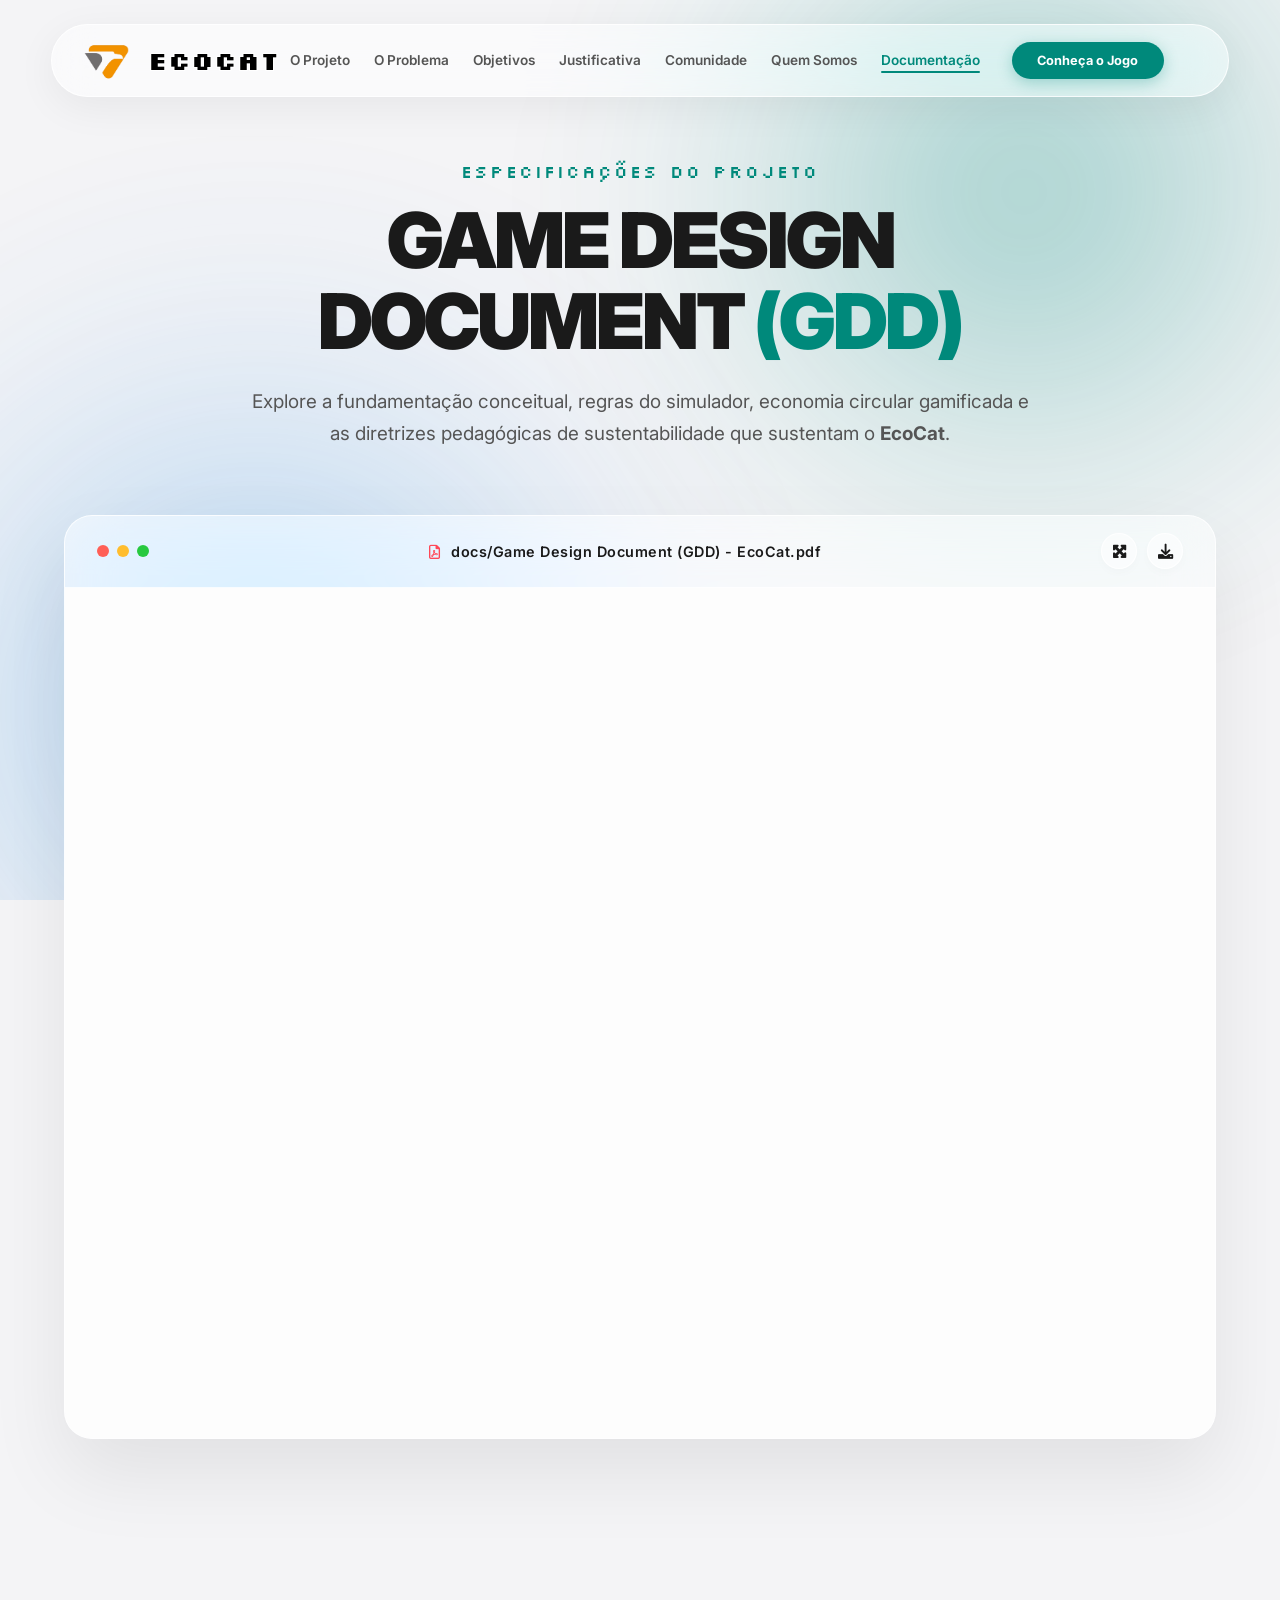
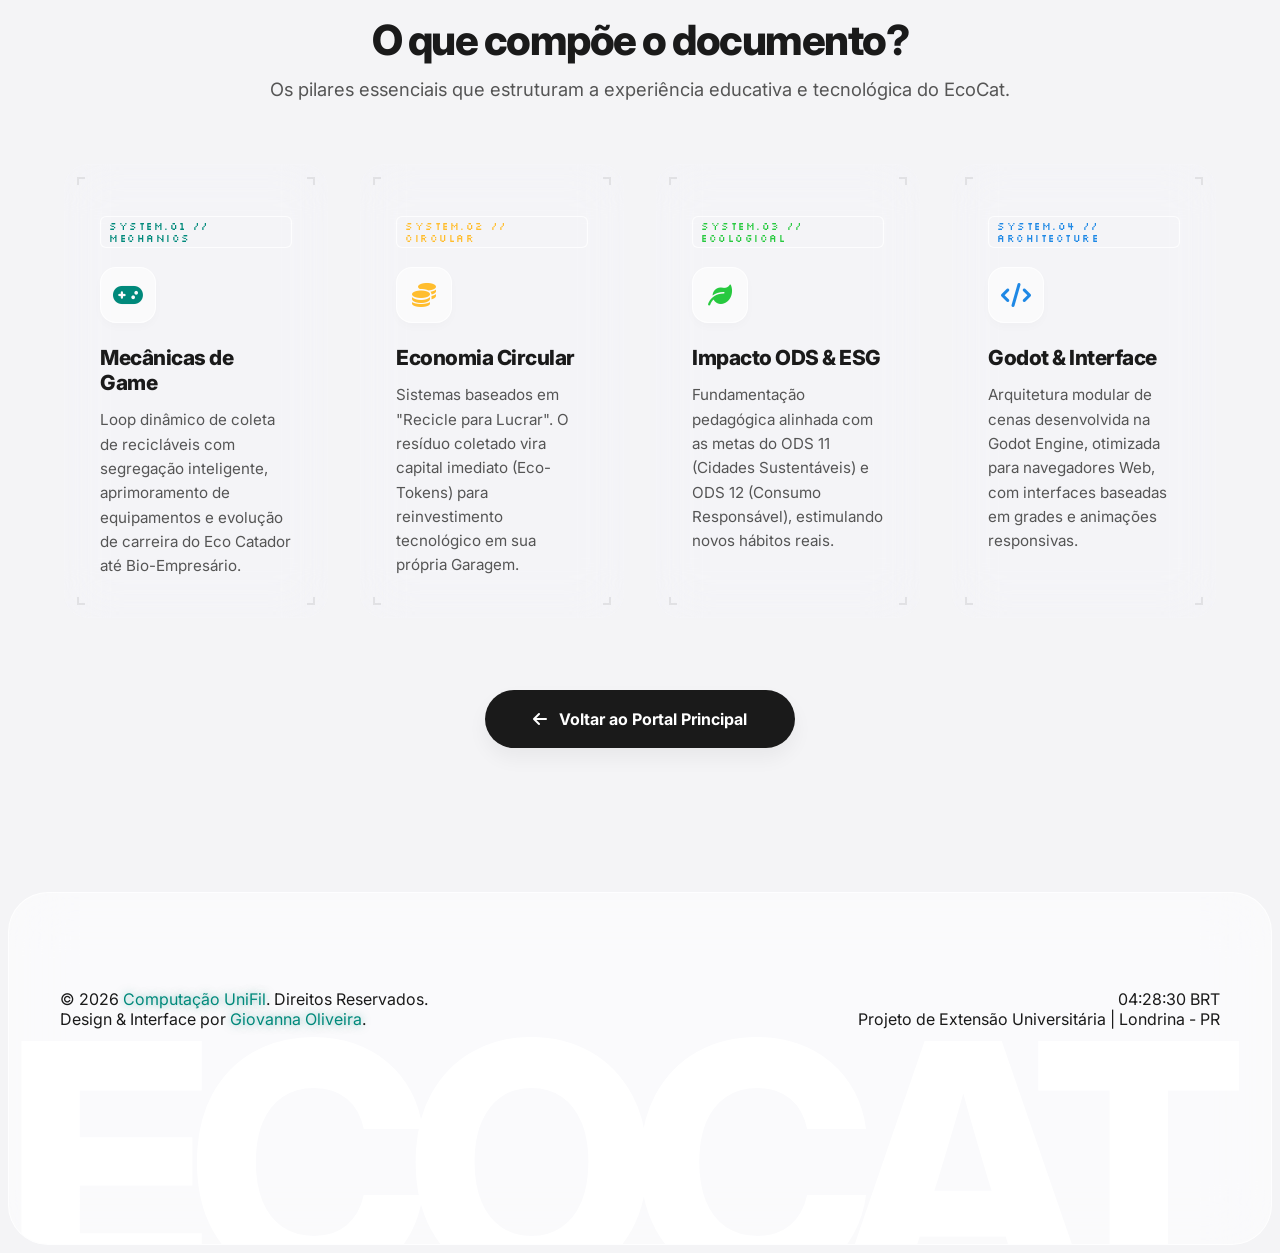
==== docs.html @ 589523d0 "feat: criacao da pagina de documentacao e integracao do GDD com visualizador adaptativo" ====
<!DOCTYPE html>
<html lang="pt-br">
<head>
    <meta charset="UTF-8">
    <meta name="viewport" content="width=device-width, initial-scale=1.0">
    <title>ECOCAT | Documentação - Game Design Document</title>
    
    <link rel="preconnect" href="https://fonts.googleapis.com">
    <link rel="preconnect" href="https://fonts.gstatic.com" crossorigin>
    <link href="https://fonts.googleapis.com/css2?family=Inter:wght@300;400;500;600;800&family=Silkscreen:wght@700&display=swap" rel="stylesheet">
    <link rel="stylesheet" href="https://cdnjs.cloudflare.com/ajax/libs/font-awesome/6.0.0/css/all.min.css">

    <link rel="stylesheet" href="style.css">
    <link rel="stylesheet" href="docs.css">
</head>
<body>

    <!-- BACKGROUND ANIMATION ORBS -->
    <div class="bg-lights">
        <div class="orb orb-green"></div>
        <div class="orb orb-blue"></div>
    </div>

    <!-- HEADER / NAVIGATION -->
    <header>
        <div class="nav-container">
            <div class="nav-left" onclick="window.location.href='index.html'" style="cursor: pointer;">
                <div class="uni-logo">
                    <img src="img/01397272-d3df-470e-b8d5-46a1c5819957-removebg-preview.png" alt="Logo UniFil">
                </div>
                <div class="logo-nav">ECOCAT</div>
            </div>
            
            <div class="nav-right">
                <nav class="nav-links">
                    <a href="index.html#o-jogo">O Projeto</a>
                    <a href="index.html#problema">O Problema</a>
                    <a href="index.html#objetivos">Objetivos</a>
                    <a href="index.html#justificativa">Justificativa</a>
                    <a href="index.html#comunidade">Comunidade</a>
                    <a href="index.html#equipe">Quem Somos</a>
                    <a href="docs.html" class="active-link">Documentação</a>
                </nav>
                <a href="index.html" class="btn-together">Conheça o Jogo</a>
                <div class="menu-toggle" id="mobile-menu-toggle">
                    <span></span>
                    <span></span>
                    <span></span>
                </div>
            </div>
        </div>
    </header>

    <!-- HERO SECTION -->
    <section class="docs-hero">
        <div class="docs-hero-content">
            <span class="docs-tagline">ESPECIFICAÇÕES DO PROJETO</span>
            
            <h1 class="docs-title">
                GAME DESIGN DOCUMENT 
                <span class="highlight-green">(GDD)</span>
            </h1>
            
            <p class="docs-subtitle">
                Explore a fundamentação conceitual, regras do simulador, economia circular gamificada e as diretrizes pedagógicas de sustentabilidade que sustentam o <strong>EcoCat</strong>.
            </p>
        </div>
    </section>

    <!-- PDF VIEWER SECTION -->
    <section class="docs-viewer-section">
        <div class="docs-container">
            
            <!-- Simulador de Janela de Desenvolvimento -->
            <div class="docs-window">
                <div class="window-header">
                    <div class="window-controls">
                        <span class="control-dot close"></span>
                        <span class="control-dot minimize"></span>
                        <span class="control-dot expand"></span>
                    </div>
                    <div class="window-title">
                        <i class="far fa-file-pdf" style="color: #ff4757; margin-right: 6px;"></i>
                        docs/Game Design Document (GDD) - EcoCat.pdf
                    </div>
                    <div class="window-actions">
                        <a href="docs/Game Design Document (GDD) - EcoCat.pdf" target="_blank" class="window-action-btn" title="Visualizar em Tela Cheia">
                            <i class="fas fa-expand-arrows-alt"></i>
                        </a>
                        <a href="docs/Game Design Document (GDD) - EcoCat.pdf" download class="window-action-btn" title="Baixar GDD (PDF)">
                            <i class="fas fa-download"></i>
                        </a>
                    </div>
                </div>
                
                <div class="window-body">
                    <!-- Iframe do PDF para Computadores -->
                    <iframe src="docs/Game Design Document (GDD) - EcoCat.pdf#toolbar=0" class="pdf-iframe" title="GDD EcoCat PDF"></iframe>
                    
                    <!-- Card alternativo para Dispositivos Móveis -->
                    <div class="pdf-mobile-card">
                        <div class="mobile-card-icon">
                            <i class="fas fa-file-pdf"></i>
                        </div>
                        <h3>Game Design Document</h3>
                        <p>O visualizador de documentos integrado funciona melhor em telas maiores. Clique abaixo para ler a documentação completa diretamente.</p>
                        <div class="mobile-actions">
                            <a href="docs/Game Design Document (GDD) - EcoCat.pdf" target="_blank" class="mobile-btn primary">
                                <i class="fas fa-eye"></i> Visualizar
                            </a>
                            <a href="docs/Game Design Document (GDD) - EcoCat.pdf" download class="mobile-btn secondary">
                                <i class="fas fa-download"></i> Baixar PDF
                            </a>
                        </div>
                    </div>
                </div>
            </div>

        </div>
    </section>

    <!-- CONTENT OVERVIEW DETAILS -->
    <section class="docs-details-section">
        <div class="docs-container">
            <div class="details-header">
                <h2>O que compõe o documento?</h2>
                <p>Os pilares essenciais que estruturam a experiência educativa e tecnológica do EcoCat.</p>
            </div>
            
            <div class="details-grid">
                
                <!-- CARD 1: MECÂNICAS -->
                <div class="details-card card-mechanics">
                    <div class="card-corners">
                        <span class="corner top-left"></span>
                        <span class="corner top-right"></span>
                        <span class="corner bottom-left"></span>
                        <span class="corner bottom-right"></span>
                    </div>
                    <span class="card-tag">SYSTEM.01 // MECHANICS</span>
                    <div class="card-badge">
                        <i class="fas fa-gamepad"></i>
                    </div>
                    <h3>Mecânicas de Game</h3>
                    <p>Loop dinâmico de coleta de recicláveis com segregação inteligente, aprimoramento de equipamentos e evolução de carreira do Eco Catador até Bio-Empresário.</p>
                </div>
                
                <!-- CARD 2: ECONOMIA -->
                <div class="details-card card-economy">
                    <div class="card-corners">
                        <span class="corner top-left"></span>
                        <span class="corner top-right"></span>
                        <span class="corner bottom-left"></span>
                        <span class="corner bottom-right"></span>
                    </div>
                    <span class="card-tag">SYSTEM.02 // CIRCULAR</span>
                    <div class="card-badge">
                        <i class="fas fa-coins"></i>
                    </div>
                    <h3>Economia Circular</h3>
                    <p>Sistemas baseados em "Recicle para Lucrar". O resíduo coletado vira capital imediato (Eco-Tokens) para reinvestimento tecnológico em sua própria Garagem.</p>
                </div>
                
                <!-- CARD 3: ODS -->
                <div class="details-card card-ods">
                    <div class="card-corners">
                        <span class="corner top-left"></span>
                        <span class="corner top-right"></span>
                        <span class="corner bottom-left"></span>
                        <span class="corner bottom-right"></span>
                    </div>
                    <span class="card-tag">SYSTEM.03 // ECOLOGICAL</span>
                    <div class="card-badge">
                        <i class="fas fa-leaf"></i>
                    </div>
                    <h3>Impacto ODS & ESG</h3>
                    <p>Fundamentação pedagógica alinhada com as metas do ODS 11 (Cidades Sustentáveis) e ODS 12 (Consumo Responsável), estimulando novos hábitos reais.</p>
                </div>
                
                <!-- CARD 4: TECH -->
                <div class="details-card card-tech">
                    <div class="card-corners">
                        <span class="corner top-left"></span>
                        <span class="corner top-right"></span>
                        <span class="corner bottom-left"></span>
                        <span class="corner bottom-right"></span>
                    </div>
                    <span class="card-tag">SYSTEM.04 // ARCHITECTURE</span>
                    <div class="card-badge">
                        <i class="fas fa-code"></i>
                    </div>
                    <h3>Godot & Interface</h3>
                    <p>Arquitetura modular de cenas desenvolvida na Godot Engine, otimizada para navegadores Web, com interfaces baseadas em grades e animações responsivas.</p>
                </div>
                
            </div>
            
            <div class="docs-back-action">
                <a href="index.html" class="btn-back">
                    <i class="fas fa-arrow-left"></i> Voltar ao Portal Principal
                </a>
            </div>
        </div>
    </section>

    <!-- FOOTER -->
    <div class="footer-wrapper">
        <footer class="supreme-footer">
            <div class="footer-grid">
                <div class="footer-col">
                    <p>© 2026 <span class="highlight-neon">Computação UniFil</span>. Direitos Reservados.</p>
                    <p>Design & Interface por <span class="highlight-neon">Giovanna Oliveira</span>.</p>
                </div>
                <div class="footer-col" style="text-align: right;">
                    <p id="clock" class="highlight">--:--:--</p>
                    <p>Projeto de Extensão Universitária | Londrina - PR</p>
                </div>
            </div>
            <div class="giant-brand-container">
                <div class="giant-brand-bg">ECOCAT</div>
            </div>
        </footer>
    </div>

    <!-- SCRIPTS -->
    <script src="script.js"></script>
</body>
</html>
---- style.css ----
html {
    scroll-behavior: smooth;
    scroll-padding-top: 100px; /* Isso evita que o menu fixo cubra o título da seção ao chegar nela */
}

/* Estilização para o link ativo (Opcional - Efeito Dev Sênior) */
.header-nav ul li a {
    position: relative;
    transition: color 0.3s ease;
}

.header-nav ul li a::after {
    content: '';
    position: absolute;
    bottom: -5px;
    left: 0;
    width: 0;
    height: 2px;
    background: var(--accent-green);
    transition: width 0.3s ease;
}

.header-nav ul li a:hover::after {
    width: 100%;
}

:root {
    --bg: #f4f4f6; 
    --text-primary: #1a1a1a;
    --text-secondary: #555555;
    --border: rgba(0, 0, 0, 0.05);
    --accent-green: #00897b; 
    --accent-blue: #1e88e5;  
    --transition: all 0.7s cubic-bezier(0.23, 1, 0.32, 1);
    --glass-bg: rgba(255, 255, 255, 0.5);
    --glass-border: rgba(255, 255, 255, 0.8);
    --pixel-text-color: #000000;
    --pixel-outline-color: #ffffff;
}

* { margin: 0; padding: 0; box-sizing: border-box; font-family: 'Inter', sans-serif; }

body {
    background-color: var(--bg);
    color: var(--text-primary);
    overflow-x: hidden;
    -webkit-font-smoothing: antialiased;
    min-height: 100vh;
}

body.modal-open { overflow: hidden; }

/* --- BACKGROUND ANIMATION --- */
.bg-lights {
    position: fixed; top: 0; left: 0; width: 100%; height: 100%;
    z-index: -1; overflow: hidden; background: var(--bg);
}

.orb {
    position: absolute; border-radius: 50%; filter: blur(100px); 
    opacity: 0.8; animation: pulse 10s infinite alternate ease-in-out;
}

.orb-green {
    width: 60vw; height: 60vw;
    background: radial-gradient(circle, rgba(0, 137, 123, 0.5) 0%, rgba(0, 137, 123, 0.1) 50%, rgba(0, 137, 123, 0) 100%);
    top: -15vw; right: -10vw;
}

.orb-blue {
    width: 70vw; height: 70vw;
    background: radial-gradient(circle, rgba(30, 136, 229, 0.45) 0%, rgba(30, 136, 229, 0.1) 50%, rgba(30, 136, 229, 0) 100%);
    bottom: -20vw; left: -15vw; animation-delay: -5s;
}

@keyframes pulse {
    0% { transform: translate(0, 0) scale(1) rotate(0deg); opacity: 0.6; }
    50% { transform: translate(5vw, 8vh) scale(1.2) rotate(10deg); opacity: 0.9; }
    100% { transform: translate(-3vw, 15vh) scale(0.9) rotate(-10deg); opacity: 0.5; }
}

/* --- NAVEGAÇÃO --- */
header { padding: 1.5rem 4%; position: fixed; width: 100%; top: 0; z-index: 1000; }

.nav-container {
    display: flex; justify-content: space-between; align-items: center;
    background: var(--glass-bg); backdrop-filter: blur(20px) saturate(180%);
    -webkit-backdrop-filter: blur(20px) saturate(180%);
    padding: 0.8rem 2rem; border-radius: 100px; border: 1px solid var(--glass-border);
    box-shadow: 0 10px 40px rgba(0, 0, 0, 0.06);
}

.nav-left { display: flex; align-items: center; gap: 1.2rem; }
.uni-logo { width: 45px; height: 45px; display: flex; align-items: center; justify-content: center; overflow: hidden; }
.uni-logo img { width: 100%; height: auto; object-fit: contain; }

.logo-nav { 
    font-family: 'Silkscreen', cursive; font-weight: 700; font-size: 1.6rem; 
    color: var(--pixel-text-color); text-transform: uppercase; 
    image-rendering: pixelated; 
    text-shadow: 1px 1px 0 var(--pixel-outline-color), -1px -1px 0 var(--pixel-outline-color), 1px -1px 0 var(--pixel-outline-color), -1px 1px 0 var(--pixel-outline-color);
    animation: pixelFloat 4s infinite alternate ease-in-out;
    display: inline-block;
}

@keyframes pixelFloat { 0% { transform: translateY(0); } 100% { transform: translateY(-4px); } }

.nav-right { display: flex; align-items: center; gap: 2rem; }
.nav-links { display: flex; gap: 1.5rem; }
.nav-links a { color: var(--text-secondary); text-decoration: none; font-size: 0.85rem; font-weight: 600; transition: var(--transition); }
.nav-links a:hover { color: var(--accent-green); }

.btn-together { 
    background: var(--accent-green); color: #ffffff; padding: 0.7rem 1.6rem; 
    border-radius: 100px; font-size: 0.8rem; font-weight: 700; text-decoration: none; 
    box-shadow: 0 4px 15px rgba(0, 137, 123, 0.3); transition: var(--transition);
}

/* --- HERO V6: CENTRALIZAÇÃO E VELOCIDADE --- */
.hero {
    min-height: 100vh;
    display: flex;
    align-items: center;
    justify-content: center;
    padding: 80px 4% 40px 4%;
    text-align: center;
}

.hero-content {
    display: flex;
    flex-direction: column;
    align-items: center;
    width: 100%;
}

/* 1. READY TO PLAY (CENTRALIZADO) */
.hero-tagline {
    font-family: 'Silkscreen', cursive;
    color: var(--accent-green);
    font-size: 1.2rem;
    letter-spacing: 2px;
    margin-bottom: 1rem;
}

/* 2. TÍTULO E CONTAINER DINÂMICO */
.main-title {
    font-size: clamp(2.5rem, 8vw, 5.5rem);
    font-weight: 900;
    line-height: 1;
    letter-spacing: -3px;
    color: var(--text-primary);
    text-transform: uppercase;
    display: flex;
    flex-direction: column;
    align-items: center;
}

.dynamic-container {
    position: relative;
    height: 1.1em;
    width: 100%;
    margin-top: 15px;
    display: flex;
    justify-content: center;
    align-items: center;
}

.word {
    position: absolute;
    font-family: 'Silkscreen', cursive;
    color: var(--accent-green);
    letter-spacing: -3px; /* Espaçamento reduzido e limpo */
    opacity: 0;
    white-space: nowrap;
    display: flex;
    align-items: center;
    gap: 15px;
    /* ANIMAÇÃO MAIS RÁPIDA: 6 segundos total (2s para cada palavra) */
    animation: wordQuickCycle 6s infinite;
}

.word:nth-child(1) { animation-delay: 0s; }
.word:nth-child(2) { animation-delay: 2s; }
.word:nth-child(3) { animation-delay: 4s; }

@keyframes wordQuickCycle {
    0%, 5% { transform: translateY(30px); opacity: 0; }
    10%, 30% { transform: translateY(0); opacity: 1; }
    35%, 100% { transform: translateY(-30px); opacity: 0; }
}

/* MOEDA DINÂMICA */
.coin {
    font-size: 0.7em;
    filter: drop-shadow(0 4px 0 rgba(0,0,0,0.1));
    animation: coinPop 0.5s ease-out infinite alternate;
}

@keyframes coinPop {
    from { transform: scale(1) rotate(0); }
    to { transform: scale(1.2) rotate(10deg); }
}

/* 3. SUBTÍTULO CORRIGIDO */
.hero-subtitle {
    font-size: 1.15rem;
    color: var(--text-secondary);
    max-width: 700px;
    margin: 2.5rem auto;
    line-height: 1.6;
}

/* 4. BOTÕES LADO A LADO */
.hero-btns {
    display: flex;
    gap: 1.5rem;
    justify-content: center;
    flex-wrap: wrap; /* Evita quebrar em telas muito pequenas */
}

.btn-main, .btn-secondary {
    padding: 1.1rem 2.5rem;
    border-radius: 100px;
    font-weight: 700;
    text-decoration: none;
    transition: all 0.3s cubic-bezier(0.175, 0.885, 0.32, 1.275);
    min-width: 180px;
}

.btn-main {
    background: var(--text-primary);
    color: white;
}

.btn-main:hover {
    background: var(--accent-green);
    transform: translateY(-5px) scale(1.05);
}

.btn-secondary {
    border: 2px solid var(--text-primary);
    color: var(--text-primary);
}

.btn-secondary:hover {
    background: rgba(0,0,0,0.05);
    transform: translateY(-5px);
}

/* --- MANIFESTO ECOCAT: DESIGN SUPREMO COM LUZ NO HOVER --- */
.manifesto-section { padding: 8rem 4%; perspective: 1000px; }
.manifesto-wrapper {
    display: flex; justify-content: space-between; align-items: stretch;
    gap: 4rem; max-width: 1400px; margin: 0 auto; position: relative;
}

.impact-box {
    flex: 1;
    background: rgba(255, 255, 255, 0.1); 
    backdrop-filter: blur(40px); -webkit-backdrop-filter: blur(40px);
    border: 1px solid rgba(255, 255, 255, 0.2);
    border-radius: 40px; padding: 4rem; position: relative;
    overflow: hidden;
    transition: all 0.6s cubic-bezier(0.23, 1, 0.32, 1);
}

/* LUZ DE FUNDO (BACKLIGHT) - AGORA REAGE AO HOVER */
.impact-box::before {
    content: ''; position: absolute; top: -50%; left: -50%; width: 200%; height: 200%;
    filter: blur(40px); opacity: 0; 
    transition: opacity 0.6s ease, transform 0.6s ease; z-index: -1;
}

/* Efeito Geral de Hover */
.impact-box:hover { 
    transform: translateY(-20px); 
    border-color: rgba(255, 255, 255, 0.5); 
    box-shadow: 0 40px 80px rgba(0,0,0,0.1); 
}

.impact-box:hover::before { opacity: 1; }

/* LUZ ESPECÍFICA: PROBLEMA (VERMELHA) */
.impact-box.problem-focus::before {
    background: radial-gradient(circle, rgba(255, 71, 87, 0.4) 0%, rgba(255, 71, 87, 0) 70%);
}
.impact-box.problem-focus:hover { border-color: rgba(255, 71, 87, 0.5); }

/* LUZ ESPECÍFICA: VISÃO (VERDE) */
.impact-box.vision-focus::before {
    background: radial-gradient(circle, rgba(0, 137, 123, 0.4) 0%, rgba(0, 137, 123, 0) 70%);
}
.impact-box.vision-focus:hover { border-color: rgba(0, 137, 123, 0.5); }

/* STATUS BARS */
.status-bar { width: 100%; height: 8px; background: rgba(0,0,0,0.05); border-radius: 10px; margin-top: 2rem; overflow: hidden; }
.fill { height: 100%; transition: width 2s ease; }
.fill.red { width: 85%; background: #ff4757; }
.impact-box.problem-focus:hover .fill.red { animation: criticalLoad 1.5s ease-out infinite alternate; }
@keyframes criticalLoad { 0% { width: 85%; } 100% { width: 95%; background: #e04151; } }

.fill.green { width: 40%; background: var(--accent-green); transition: width 2s ease-in-out; }
.impact-box.vision-focus:hover .fill.green { width: 100%; }

/* LINHA CENTRAL */
.center-line {
    width: 2px; background: linear-gradient(to bottom, transparent, var(--accent-green), transparent);
    position: relative; display: flex; align-items: center; justify-content: center;
}
.pulse-core {
    width: 20px; height: 20px; background: var(--accent-green);
    border-radius: 50%; filter: blur(5px); animation: corePulse 2s infinite;
}
@keyframes corePulse { 0% { transform: scale(1); opacity: 1; } 100% { transform: scale(4); opacity: 0; } }

/* BADGES E TÍTULOS */
.pixel-badge {
    position: absolute; top: 2rem; left: 4rem; font-family: 'Silkscreen', cursive;
    font-size: 0.7rem; padding: 0.4rem 1rem; background: #ff4757; color: white; border-radius: 4px;
}
.pixel-badge.green { background: var(--accent-green); }
.glitch-title { font-size: 3.5rem; font-weight: 800; letter-spacing: -2px; margin: 2rem 0; color: var(--text-primary); }

/* --- SESSÃO EQUIPE --- */
.team-section { padding: 6rem 4%; text-align: center; }
.team-header { margin-bottom: 4rem; }
.team-header h2 { font-size: 3rem; font-weight: 800; letter-spacing: -0.05em; margin-bottom: 1rem; }
.team-header p { color: var(--text-secondary); max-width: 700px; margin: 0 auto; line-height: 1.6; }

.team-grid { display: flex; justify-content: center; gap: 1.5rem; padding: 2rem 0; flex-wrap: wrap; }
.team-card {
    background: var(--glass-bg); backdrop-filter: blur(15px) saturate(150%);
    -webkit-backdrop-filter: blur(15px) saturate(150%);
    border: 1px solid var(--glass-border); border-radius: 32px;
    padding: 2.5rem 1.5rem; width: 240px; transition: var(--transition);
    display: flex; flex-direction: column; align-items: center;
    box-shadow: 0 10px 30px rgba(0, 0, 0, 0.04); cursor: pointer;
}
.team-card:hover { transform: translateY(-10px); background: rgba(255, 255, 255, 0.7); }
.member-photo {
    width: 110px; height: 110px; background: rgba(0, 0, 0, 0.05);
    border-radius: 50%; margin-bottom: 1.5rem; overflow: hidden; border: 2px solid var(--glass-border);
}
.member-photo img { width: 100%; height: 100%; object-fit: cover; }
.member-name { font-size: 1.1rem; font-weight: 700; color: var(--text-primary); margin-bottom: 0.3rem; }
.member-role { font-size: 0.85rem; font-weight: 600; color: var(--accent-green); margin-bottom: 1rem; text-transform: uppercase; letter-spacing: 0.05em; }
.member-task { font-size: 0.75rem; color: var(--text-secondary); line-height: 1.4; border-top: 1px solid rgba(0,0,0,0.05); padding-top: 1rem; }

/* --- BIO OVERLAY --- */
.bio-overlay {
    position: fixed; top: 0; left: 0; width: 100%; height: 100%;
    background: rgba(0, 0, 0, 0.3); backdrop-filter: blur(15px); -webkit-backdrop-filter: blur(15px);
    display: flex; justify-content: center; align-items: center; z-index: 2000;
    opacity: 0; pointer-events: none; transition: opacity 0.5s ease;
}
.bio-overlay.active { opacity: 1; pointer-events: auto; }
.bio-content {
    background: rgba(255, 255, 255, 0.4); backdrop-filter: blur(25px) saturate(180%);
    -webkit-backdrop-filter: blur(25px) saturate(180%);
    border: 1px solid rgba(255, 255, 255, 0.6); padding: 3rem; border-radius: 40px;
    display: flex; gap: 3rem; max-width: 900px; width: 92%;
    transform: translateY(30px) scale(0.95); transition: transform 0.6s cubic-bezier(0.23, 1, 0.32, 1);
    box-shadow: 0 40px 100px rgba(0,0,0,0.1);
}
.bio-overlay.active .bio-content { transform: translateY(0) scale(1); }
.bio-photo-large { width: 300px; height: 380px; border-radius: 24px; overflow: hidden; flex-shrink: 0; border: 2px solid white; }
.bio-photo-large img { width: 100%; height: 100%; object-fit: cover; }
.bio-text h2 { font-size: 2.5rem; margin-bottom: 1rem; font-weight: 800; color: var(--text-primary); }
.bio-text p { font-size: 1.15rem; line-height: 1.8; color: var(--text-secondary); }

/* --- OBJECTIVES SECTION --- */
.objectives-section { padding: 4rem 4%; }
.objectives-header { text-align: center; margin-bottom: 3rem; }
.objectives-header h2 { font-size: 2.5rem; margin-bottom: 0.5rem; }
.objectives-grid { display: grid; grid-template-columns: repeat(auto-fit, minmax(300px, 1fr)); gap: 1.5rem; }
.obj-card {
    background: var(--glass-bg); border: 1px solid var(--glass-border);
    padding: 2.5rem; border-radius: 32px; text-align: center; transition: var(--transition);
}
.obj-card:hover { background: white; box-shadow: 0 20px 40px rgba(0,0,0,0.05); transform: translateY(-5px); }
.obj-icon { font-size: 2.8rem; margin-bottom: 1.5rem; display: block; filter: drop-shadow(0 0 10px rgba(0, 137, 123, 0.2)); transition: transform 0.3s ease; }
.obj-card:hover .obj-icon { transform: scale(1.2) rotate(5deg); }

/* --- FOOTER --- */
.footer-wrapper { padding: 0 8px 8px 8px; width: 100%; margin-top: 4rem; }
.supreme-footer {
    background: var(--glass-bg); backdrop-filter: blur(30px) saturate(200%); -webkit-backdrop-filter: blur(30px) saturate(200%);
    border-radius: 40px; border: 1px solid var(--glass-border); padding: 6rem 4% 0rem 4%; position: relative; overflow: hidden;
}
.footer-grid { display: flex; justify-content: space-between; position: relative; z-index: 10; width: 100%; }
.giant-brand-bg {
    font-size: 26vw; 
    font-weight: 800; 
    color: #ffffff; 
    letter-spacing: -0.07em; 
    line-height: 0.8; 
    margin-bottom: -4vw;
    text-transform: uppercase; 
    user-select: none; 
    transition: transform 0.2s ease-out;

    display: flex;
    justify-content: center; 
    width: 100%;
    
    /* Puxamos o texto para a esquerda com um valor maior para compensar o vácuo */
    transform: translateX(-2.0vw); 
    
    white-space: nowrap; 
}

/* --- BRILHO INTEGRADO (MESMA FONTE E TAMANHO) --- */
.highlight-neon {
    color: #00897b; /* O verde do EcoCat */
    transition: all 0.3s ease;
    /* Brilho neon sutil que não altera o tamanho da letra */
    text-shadow: 0 0 8px rgba(0, 137, 123, 0.5);
    cursor: default;
    font-family: inherit; /* Garante que use a mesma fonte do parágrafo */
    font-size: inherit;   /* Garante que use o mesmo tamanho do parágrafo */
}

/* Opcional: aumenta o brilho quando passa o mouse sem mudar o corpo do texto */
.highlight-neon:hover {
    text-shadow: 0 0 12px rgba(0, 137, 123, 0.8);
}

/* RESPONSIVIDADE FINAL */
@media (max-width: 1024px) {
    .manifesto-wrapper { flex-direction: column; }
    .center-line { display: none; }
    .glitch-title { font-size: 2.5rem; }
    .bio-content { flex-direction: column; align-items: center; text-align: center; }
    .bio-photo-large { width: 180px; height: 180px; border-radius: 50%; }
}

/* --- NOVAS SEÇÕES: JUSTIFICATIVA E COMUNIDADE --- */
.content-section { padding: 6rem 4%; }
.split-grid { display: grid; grid-template-columns: 1.2fr 0.8fr; gap: 4rem; align-items: start; }

.extension-box {
    background: white;
    padding: 3rem;
    border-radius: 40px;
    border: 1px solid var(--border);
    box-shadow: 0 20px 40px rgba(0,0,0,0.03);
}

.extension-box h3 {
    font-family: 'Silkscreen', cursive;
    color: var(--accent-green);
    margin-bottom: 1.5rem;
    font-size: 1.2rem;
}

.community-section { padding: 4rem 4%; }
.community-card {
    background: var(--text-primary);
    color: white;
    padding: 5rem;
    border-radius: 50px;
    position: relative;
    overflow: hidden;
}

.community-card h2 { font-size: 3rem; margin-bottom: 3rem; font-weight: 800; letter-spacing: -2px; }

.badge-new {
    background: var(--accent-green);
    color: white;
    padding: 5px 15px;
    border-radius: 100px;
    font-family: 'Silkscreen';
    font-size: 0.7rem;
    margin-bottom: 2rem;
    display: inline-block;
}

.benefits-grid { display: grid; grid-template-columns: repeat(auto-fit, minmax(250px, 1fr)); gap: 3rem; }

.benefit-item span {
    font-family: 'Silkscreen';
    color: var(--accent-green);
    font-size: 1.5rem;
    display: block;
    margin-bottom: 1rem;
}

.benefit-item p { font-size: 1rem; line-height: 1.6; opacity: 0.9; }

/* Ajuste Responsivo */
@media (max-width: 900px) {
    .split-grid { grid-template-columns: 1fr; gap: 2rem; }
    .community-card { padding: 3rem 2rem; }
}

.pro-experience-section {
    position: relative;
    padding: 10rem 4%;
    background: transparent; /* Remove o fundo branco */
    overflow: hidden;
}

/* Garante que o grid mantenha as sessões uma do lado da outra */
.pro-grid {
    display: grid;
    grid-template-columns: 1fr 1fr; 
    gap: 5rem;
    position: relative;
    z-index: 2;
    max-width: 1300px;
    margin: 0 auto;
    align-items: center;
}

/* Ajuste do Badge para não atropelar o título */
.justificativa-interactive {
    display: flex;
    flex-direction: column;
    align-items: flex-start;
}

/* Aproxima o badge do título */
.justificativa-interactive .pixel-badge {
    position: static;
    margin-bottom: 0.0rem; 
    display: inline-block;
}

/* Cards com Glassmorphism (Sem o fundo branco sólido) */
.j-card {
    background: var(--glass-bg); 
    backdrop-filter: blur(20px) saturate(180%);
    -webkit-backdrop-filter: blur(20px) saturate(180%);
    border: 1px solid var(--glass-border);
    padding: 2.2rem;
    border-radius: 32px;
    display: flex;
    gap: 1.5rem;
    margin-bottom: 1.5rem;
    transition: all 0.4s cubic-bezier(0.175, 0.885, 0.32, 1.275);
}

.j-card:hover {
    transform: translateX(20px);
    background: rgba(255, 255, 255, 0.6);
    border-color: var(--accent-green);
}

.reflection-terminal {
    background: #1a1a1a; /* Cor preta quase absoluta para máximo contraste */
    backdrop-filter: blur(20px);
    -webkit-backdrop-filter: blur(20px);
    border: 1px solid rgba(255, 255, 255, 0.05); /* Borda bem sutil */
    border-radius: 24px;
    box-shadow: 0 40px 80px rgba(0,0,0,0.5); /* Sombra mais pesada para dar profundidade */
}

.terminal-header {
    background: rgba(255, 255, 255, 0.03); 
    border-bottom: 1px solid rgba(255, 255, 255, 0.05);
    padding: 10px 20px;
    display: flex;
    align-items: center; /* Alinha verticalmente no centro */
    gap: 15px; /* Espaço entre as bolinhas e o texto */
}

/* Garante que o título do terminal não tenha margens estranhas */
.terminal-title {
    color: #888;
    font-size: 0.8rem;
    letter-spacing: 1px;
    margin: 0; 
    line-height: 1;
}

.dots { display: flex; gap: 8px; }
.dots span { width: 12px; height: 12px; border-radius: 50%; }
.dots span:nth-child(1) { background: #ff5f56; }
.dots span:nth-child(2) { background: #ffbd2e; }
.dots span:nth-child(3) { background: #27c93f; }

.terminal-title { color: #888; font-size: 0.8rem; letter-spacing: 1px; }

.terminal-body {
    padding: 2rem;
    color: #d4d4d4;
    font-size: 1rem;
    line-height: 1.6;
}

/* Highlight de código */
.code-keyword { color: #c586c0; }
.code-func { color: #dcdcaa; }
.code-string { color: #ce9178; }
.code-comment { color: #6a9955; }

.terminal-footer-text {
    margin-top: 2rem;
    padding-top: 2rem;
    border-top: 1px solid #333;
    font-family: 'Inter', sans-serif;
    color: #aaa;
    font-size: 0.95rem;
}

/* Responsividade */
@media (max-width: 1024px) {
    .pro-grid { grid-template-columns: 1fr; }
    .j-card:hover { transform: translateY(-10px); }
}

/* Estiliza o container do ícone para garantir alinhamento vertical centralizado */
.j-icon.pro-icon {
    font-size: 3.5rem; /* AUMENTADO: De 2rem para 3.5rem (Tamanho de destaque Sênior) */
    color: #ffffff;    /* COR: Branco puro */
    opacity: 0.85;     /* Um toque sutil de transparência para integrar ao Glassmorphism */
    display: flex;
    align-items: center;
    justify-content: center;
    min-width: 60px;   /* Garante que o container não esmague o ícone */
    
    /* Um brilho sutil de fundo para os ícones, combinando com o tema do EcoCat */
    filter: drop-shadow(0 0 10px rgba(255, 255, 255, 0.4)); 
    transition: all 0.3s ease;
}

/* Efeito no Hover: O ícone acende ainda mais */
.j-card:hover .pro-icon {
    opacity: 1;
    filter: drop-shadow(0 0 20px rgba(0, 137, 123, 0.6)); /* Brilho verde no hover */
    transform: scale(1.1); /* Pequeno pulo do ícone no hover */
}

/* --- ECO STORY SECTION --- */


.story-grid {
    display: grid;
    grid-template-columns: 1fr 1.2fr;
    gap: 6rem;
    align-items: center;
    max-width: 1400px;
    margin: 0 auto;
}


/* Container do Personagem */
.eco-visual-container {
    position: relative;
    display: flex;
    flex-direction: column;
    align-items: center;
}

.eco-platform {
    width: 400px;
    height: 400px;
    background: radial-gradient(circle, rgba(0, 137, 123, 0.2) 0%, transparent 70%);
    border-radius: 50%;
    position: relative;
    display: flex;
    justify-content: center;
    align-items: center;
}

.eco-sprite {
    /* Aumentamos a escala da imagem para ocupar quase toda a plataforma */
    width: 150%; 
    height: auto;
    position: absolute;
    filter: drop-shadow(0 30px 60px rgba(0,0,0,0.3)); /* Sombra mais profunda para o tamanho maior */
    transition: all 0.6s cubic-bezier(0.23, 1, 0.32, 1);
    z-index: 5;
}

/* Efeito de Troca de Personagem no Hover */
.eco-2 { opacity: 0; transform: scale(0.8) translateY(20px); }
.eco-visual-container:hover .eco-1 { opacity: 0; transform: scale(0.8) translateY(-20px); }
.eco-visual-container:hover .eco-2 { opacity: 1; transform: scale(1) translateY(0); }

.eco-label {
    margin-top: 5rem;
    text-align: center;
}

.eco-name {
    font-family: 'Silkscreen', cursive;
    font-size: 1.8rem;
    color: var(--text-primary);
    margin-top: 0.5rem;
}

/* Conteúdo Textual */
.modern-title {
    font-size: 3.5rem;
    font-weight: 800;
    line-height: 1.1;
    margin: 1.5rem 0;
    letter-spacing: -2px;
}

.highlight-green {
    color: var(--accent-green);
    position: relative;
}

.story-description {
    font-size: 1.2rem;
    color: var(--text-secondary);
    line-height: 1.8;
    margin-bottom: 3rem;
}

/* Feature Steps - Estilo Minimalista Sênior */
.feature-steps {
    display: flex;
    flex-direction: column;
    gap: 2rem;
}

.step-item {
    display: flex;
    gap: 1.5rem;
    align-items: flex-start;
    padding: 1.5rem;
    background: var(--glass-bg);
    border: 1px solid var(--glass-border);
    border-radius: 20px;
    transition: var(--transition);
}

.step-item:hover {
    transform: translateX(15px);
    background: white;
    border-color: var(--accent-green);
}

.step-number {
    font-family: 'Silkscreen', cursive;
    color: var(--accent-green);
    font-size: 1.5rem;
    background: rgba(0, 137, 123, 0.1);
    padding: 10px;
    border-radius: 12px;
}

.step-text {
    font-size: 1rem;
    color: var(--text-secondary);
    line-height: 1.5;
}

.step-text strong {
    display: block;
    color: var(--text-primary);
    margin-bottom: 0.3rem;
    font-size: 1.1rem;
}

/* Responsividade */
@media (max-width: 1024px) {
    .story-grid { grid-template-columns: 1fr; text-align: center; }
    .eco-platform { width: 300px; height: 300px; margin: 0 auto; }
    .feature-steps { text-align: left; }
}

/* RESPONSIVIDADE GLOBAL (TELAS ATÉ 768px) */
@media (max-width: 768px) {

    /* 1. Ajustes Gerais de Seção e Layout */
    section {
        padding-top: 3rem !important;
        padding-bottom: 3rem !important;
        overflow: visible !important; /* Permite que sombras e badges apareçam */
    }

    body, html {
        overflow-x: hidden; /* Evita scroll lateral acidental */
    }

    /* 2. Menu de Navegação */
    .nav-container {
        padding: 0.5rem 1rem;
        margin: 0 10px;
        justify-content: center;
    }

    .nav-links {
        display: none; /* Oculta links para simplificar o mobile */
    }

    /* 3. Hero Section */
    .main-title {
        font-size: 2.5rem;
        letter-spacing: -1px;
    }

    .hero-subtitle {
        font-size: 1rem;
        padding: 0 10px;
    }

    .hero-btns {
        flex-direction: column;
        width: 100%;
        padding: 0 20px;
        gap: 1rem;
    }

    .btn-main, .btn-secondary {
        width: 100%;
        text-align: center;
    }

    /* 4. Seção Eco Story (Gatinho e Personagem) */
    .eco-story-section {
        padding-top: 2rem !important;
        margin-top: -2rem;
    }

    .story-grid {
        grid-template-columns: 1fr !important;
        gap: 2rem !important;
        padding: 0 5%;
        text-align: center;
    }

    .eco-platform {
        width: 260px !important;
        height: 260px !important;
        margin: 0 auto;
    }

    .eco-sprite {
        width: 120% !important;
        left: -10%;
    }

    .modern-title {
        font-size: 2rem !important;
        margin: 1rem 0 !important;
    }

    .feature-steps {
        text-align: left;
        gap: 1rem !important;
    }

    .step-item {
        padding: 1.2rem !important;
        transform: none !important;
    }

    .step-item:hover {
        transform: translateY(-5px) !important;
    }

    /* 5. Seção Manifesto (Problema vs Visão) */
    .manifesto-section {
        padding-top: 2rem !important;
        padding-bottom: 2rem !important;
    }

    .manifesto-wrapper {
        flex-direction: column;
        gap: 2rem;
    }

    .impact-box {
        display: flex;
        flex-direction: column;
        align-items: center;
        padding: 3rem 1.5rem !important;
    }

    .impact-box .pixel-badge {
        position: static !important;
        margin-bottom: 1rem;
    }

    .glitch-title {
        font-size: 2.2rem !important;
        text-align: center;
        line-height: 1.1;
    }

    /* 6. Terminal e Justificativa */
    .pro-grid {
        grid-template-columns: 1fr !important;
        display: flex;
        flex-direction: column;
        align-items: center;
        padding: 0 20px !important;
        gap: 3rem;
        overflow: visible !important;
    }

    .j-card {
        flex-direction: column;
        align-items: center;
        text-align: center;
        padding: 1.5rem;
        transform: none !important;
    }

    .j-card:hover {
        transform: translateY(-5px) !important;
    }

    .reflection-terminal {
        width: calc(100% - 30px) !important;
        margin: 20px auto !important;
        font-size: 0.8rem;
        box-shadow: 0 15px 40px rgba(0, 0, 0, 0.3) !important;
        border: 1px solid rgba(255, 255, 255, 0.08) !important;
        transform: translateZ(0);
        backface-visibility: hidden;
        -webkit-backface-visibility: hidden;
    }

    .terminal-body {
        padding: 1.5rem 1rem !important;
    }

    .terminal-body pre {
        white-space: pre-wrap !important;
        word-wrap: break-word !important;
    }

    /* 7. Equipe e Comunidade */
    .team-grid {
        gap: 1rem;
    }

    .team-card {
        width: 100%;
    }

    /* 8. Footer (Rodapé Profissional) */
    .supreme-footer {
        padding: 3rem 1.5rem 1.5rem 1.5rem !important;
        text-align: center !important;
        border-radius: 30px 30px 0 0 !important;
        position: relative;
        overflow: visible !important;
    }

    .footer-grid {
        display: flex !important;
        flex-direction: column !important;
        align-items: center !important;
        gap: 1.5rem !important;
        position: relative;
        z-index: 10;
    }

    #clock-container, .clock-display { 
        font-family: 'Silkscreen', cursive;
        font-size: 0.8rem !important;
        color: var(--accent-green) !important;
    }

    /* Marca Gigante ECOCAT ao Fundo */
    .giant-brand-container {
        display: flex !important;
        justify-content: center !important;
        width: 100% !important;
        position: absolute;
        bottom: 0px;
        left: 0;
        z-index: 1;
        opacity: 0.12 !important;
        pointer-events: none;
    }

    .giant-brand-bg {
        font-size: 18vw !important;
        margin: 0 !important;
        transform: translateX(0) !important;
        text-align: center;
        white-space: nowrap;
    }
}

/* AJUSTES EXTRAS PARA TELAS MUITO PEQUENAS (ATÉ 480px)*/

@media (max-width: 480px) {
    .main-title {
        font-size: 2rem;
    }
    
    .bio-content {
        padding: 1.5rem;
    }

    .glitch-title {
        font-size: 1.8rem !important;
    }
}

/* SEÇÃO: QUEM SOMOS (EQUIPE) */

/* Ajuste no card para acomodar o conteúdo extra */
.team-card {
    padding-bottom: 1.5rem !important;
    display: flex;
    flex-direction: column;
    align-items: center;
}

/* Subtítulo com o curso do integrante */
.member-course {
    display: block;
    font-size: 0.85rem;
    color: var(--accent-green);
    font-weight: 500;
    margin-bottom: 0.5rem;
    opacity: 0.9;
}

/* Link estilizado do GitHub */
.member-github {
    display: inline-flex;
    align-items: center;
    gap: 8px;
    margin-top: 1rem;
    padding: 6px 12px;
    background: rgba(255, 255, 255, 0.05);
    border-radius: 20px;
    color: var(--text-secondary);
    font-size: 0.85rem;
    text-decoration: none;
    transition: all 0.3s ease;
    border: 1px solid rgba(255, 255, 255, 0.1);
}

.member-github i {
    font-size: 1.1rem;
}

.member-github:hover {
    background: var(--accent-green);
    color: #000;
    transform: translateY(-2px);
    border-color: var(--accent-green);
}

/* SEÇÃO: REFLEXÃO ACADÊMICA & EXTENSÃO (DESKTOP) */

/* Ajuste da seção anterior para não cortar a sombra do terminal */
.pro-experience-section {
    padding-bottom: 8rem !important;
    margin-bottom: 0 !important;
    overflow: visible !important;
}

/* Container principal da reflexão */
.extension-reflexion {
    padding: 6rem 2rem;
    background: radial-gradient(circle at center, rgba(0, 255, 157, 0.03) 0%, transparent 70%);
    transform: translateY(-6rem); /* Puxa a seção para integrar com o terminal */
    padding-top: 0 !important;
    margin-top: 0 !important;
    background: transparent !important;
}

.extension-container {
    max-width: 1200px;
    margin: 0 auto;
    text-align: center;
}

/* Badge "Projeto de Extensão" */
.extension-badge {
    background: rgba(0, 255, 157, 0.1);
    color: var(--accent-green);
    padding: 5px 15px;
    border-radius: 50px;
    font-size: 0.8rem;
    font-weight: 700;
    letter-spacing: 2px;
    display: inline-block;
    margin-bottom: 1.5rem;
    border: 1px solid var(--accent-green);
    margin-top: 2rem;
}

/* Grid de cards de aprendizado */
.extension-grid {
    display: grid;
    grid-template-columns: repeat(3, 1fr);
    gap: 2rem;
    margin-top: 4rem;
}

.learning-node {
    background: rgba(255, 255, 255, 0.03);
    padding: 2.5rem 1.5rem;
    border-radius: 20px;
    border: 1px solid rgba(255, 255, 255, 0.05);
    transition: all 0.4s cubic-bezier(0.175, 0.885, 0.32, 1.275);
    position: relative;
}

.learning-node:hover {
    transform: translateY(-10px);
    background: rgba(0, 255, 157, 0.05);
    border-color: rgba(0, 255, 157, 0.3);
}

.node-icon {
    font-size: 2.5rem;
    color: var(--accent-green);
    margin-bottom: 1.5rem;
}

.learning-node h3 {
    color: #1e1e1e; 
    font-size: 1.2rem;
    margin-bottom: 1rem;
}

.learning-node p {
    color: var(--text-secondary);
    font-size: 0.95rem;
    line-height: 1.6;
}

/* Frase de efeito acadêmica */
.academic-quote {
    margin-top: 5rem;
    font-style: italic;
    color: var(--text-secondary);
    font-size: 1.1rem;
    border-left: 3px solid var(--accent-green);
    padding-left: 20px;
    display: inline-block;
    max-width: 700px;
}

/* RESPONSIVIDADE (MOBILE)*/

@media (max-width: 768px) {
    /* Ajuste de espaçamento entre seções */
    .pro-experience-section {
        padding-bottom: 2rem !important;
    }

    .extension-reflexion {
        transform: translateY(-1.5rem) !important; /* Menor deslocamento no mobile */
        position: relative;
        z-index: 5;
    }

    /* Grid em coluna única */
    .extension-grid {
        grid-template-columns: 1fr;
        gap: 1.5rem;
        margin-top: 2rem;
    }

    .learning-node {
        padding: 2rem 1rem;
    }

    /* Ajuste de espaçamento dos textos e badge */
    .extension-badge {
        margin-top: 2.5rem !important;
        margin-bottom: 1rem !important;
    }

    .extension-reflexion .modern-title {
        margin-top: 1rem !important;
        font-size: 1.8rem !important;
    }

    .academic-quote {
        font-size: 0.9rem;
        margin-top: 3rem;
    }
}
---- docs.css ----
/* ==========================================================================
   ESTILOS EXCLUSIVOS DA PÁGINA DE DOCUMENTAÇÃO (docs.html)
   Desenvolvido sob a mesma identidade premium, moderna e fluida do EcoCat.
   ========================================================================== */

/* --- DESTAQUE LINK ATIVO NAVBAR --- */
.nav-links a.active-link {
    color: var(--accent-green) !important;
    position: relative;
}

.nav-links a.active-link::after {
    content: '';
    position: absolute;
    bottom: -5px;
    left: 0;
    width: 100%;
    height: 2px;
    background: var(--accent-green);
    border-radius: 10px;
}

/* --- HERO DA DOCUMENTAÇÃO --- */
.docs-hero {
    padding: 160px 4% 50px 4%;
    display: flex;
    justify-content: center;
    align-items: center;
    text-align: center;
    position: relative;
    z-index: 10;
}

.docs-hero-content {
    max-width: 850px;
    width: 100%;
}

.docs-tagline {
    font-family: 'Silkscreen', cursive;
    color: var(--accent-green);
    font-size: 1.1rem;
    letter-spacing: 2px;
    margin-bottom: 1.2rem;
    display: inline-block;
}

.docs-title {
    font-size: clamp(2.3rem, 6.5vw, 4.8rem);
    font-weight: 900;
    line-height: 1.05;
    letter-spacing: -3px;
    color: var(--text-primary);
    text-transform: uppercase;
    margin-bottom: 1.5rem;
}

.docs-subtitle {
    font-size: 1.18rem;
    color: var(--text-secondary);
    max-width: 780px;
    margin: 0 auto;
    line-height: 1.65;
}

/* --- CONTAINER DO VISUALIZADOR DE PDF --- */
.docs-viewer-section {
    padding: 1rem 0 4rem 0;
    position: relative;
    z-index: 10;
}

.docs-container {
    max-width: 1200px;
    margin: 0 auto;
    width: 100%;
    padding: 0 24px;
}

/* Moldura Imersiva estilo Janela de Sistema/Editor de Código */
.docs-window {
    background: var(--glass-bg);
    backdrop-filter: blur(25px) saturate(180%);
    -webkit-backdrop-filter: blur(25px) saturate(180%);
    border: 1px solid var(--glass-border);
    border-radius: 28px;
    overflow: hidden;
    box-shadow: 0 35px 80px rgba(0, 0, 0, 0.08);
    transition: all 0.5s cubic-bezier(0.23, 1, 0.32, 1);
}

.docs-window:hover {
    border-color: rgba(0, 137, 123, 0.35);
    box-shadow: 0 40px 100px rgba(0, 137, 123, 0.07);
}

/* Barra de Título / Controle de Janela */
.window-header {
    background: rgba(255, 255, 255, 0.07);
    border-bottom: 1px solid var(--glass-border);
    padding: 1.1rem 2rem;
    display: flex;
    justify-content: space-between;
    align-items: center;
    gap: 15px;
}

.window-controls {
    display: flex;
    gap: 8px;
    align-items: center;
}

.control-dot {
    width: 12px;
    height: 12px;
    border-radius: 50%;
    display: inline-block;
}

.control-dot.close { background: #ff5f56; }
.control-dot.minimize { background: #ffbd2e; }
.control-dot.expand { background: #27c93f; }

.window-title {
    color: var(--text-primary);
    font-size: 0.9rem;
    font-weight: 600;
    letter-spacing: 0.5px;
    white-space: nowrap;
    overflow: hidden;
    text-overflow: ellipsis;
    max-width: 60%;
}

.window-actions {
    display: flex;
    gap: 10px;
    align-items: center;
}

.window-action-btn {
    width: 36px;
    height: 36px;
    border-radius: 50%;
    background: rgba(255, 255, 255, 0.5);
    border: 1px solid var(--glass-border);
    color: var(--text-primary);
    display: flex;
    align-items: center;
    justify-content: center;
    text-decoration: none;
    font-size: 0.95rem;
    transition: all 0.3s cubic-bezier(0.23, 1, 0.32, 1);
    box-shadow: 0 4px 10px rgba(0, 0, 0, 0.02);
}

.window-action-btn:hover {
    background: var(--accent-green);
    color: white;
    border-color: var(--accent-green);
    transform: translateY(-3px);
    box-shadow: 0 6px 15px rgba(0, 137, 123, 0.25);
}

.window-body {
    background: rgba(255, 255, 255, 0.25);
    position: relative;
    width: 100%;
}

.pdf-iframe {
    width: 100%;
    height: 850px;
    border: none;
    display: block;
    background: #fdfdfd;
}

/* Card Mobile Otimizado (oculto por padrão em telas desktop) */
.pdf-mobile-card {
    display: none;
    padding: 4.5rem 2rem;
    text-align: center;
    flex-direction: column;
    align-items: center;
    justify-content: center;
    background: rgba(255, 255, 255, 0.4);
}

/* --- SEÇÃO DETALHES COMPLEMENTARES --- */
.docs-details-section {
    padding: 7rem 0 5rem 0;
    position: relative;
    z-index: 10;
}

.details-header {
    text-align: center;
    margin-bottom: 4rem;
}

.details-header h2 {
    font-size: 2.6rem;
    font-weight: 800;
    letter-spacing: -1.5px;
    color: var(--text-primary);
    margin-bottom: 0.8rem;
}

.details-header p {
    color: var(--text-secondary);
    font-size: 1.15rem;
}

.details-grid {
    display: grid;
    grid-template-columns: repeat(auto-fit, minmax(260px, 1fr));
    gap: 2rem;
    margin-bottom: 4.5rem;
}

/* --- NOVOS ESTILOS HUD PREMIUM --- */
.details-card {
    position: relative;
    background: rgba(255, 255, 255, 0.04);
    backdrop-filter: blur(25px) saturate(180%);
    -webkit-backdrop-filter: blur(25px) saturate(180%);
    border: 1px solid rgba(255, 255, 255, 0.1);
    padding: 3.2rem 2.2rem 2.4rem 2.2rem;
    border-radius: 24px;
    display: flex;
    flex-direction: column;
    align-items: flex-start;
    text-align: left;
    overflow: hidden;
    transition: all 0.4s cubic-bezier(0.175, 0.885, 0.32, 1.275);
}

/* Variáveis de cores temáticas dos cartões */
.card-mechanics {
    --accent-color: #00897b;
    --card-glow: rgba(0, 137, 123, 0.15);
}
.card-economy {
    --accent-color: #ffbd2e;
    --card-glow: rgba(255, 189, 46, 0.18);
}
.card-ods {
    --accent-color: #27c93f;
    --card-glow: rgba(39, 201, 63, 0.15);
}
.card-tech {
    --accent-color: #1e88e5;
    --card-glow: rgba(30, 136, 229, 0.15);
}

.details-card:hover {
    background: rgba(255, 255, 255, 0.1);
    border-color: var(--accent-color);
    transform: translateY(-10px);
    box-shadow: 0 25px 60px var(--card-glow);
}

/* Cantos Decorativos estilo HUD */
.card-corners {
    position: absolute;
    top: 0;
    left: 0;
    width: 100%;
    height: 100%;
    pointer-events: none;
}

.corner {
    position: absolute;
    width: 8px;
    height: 8px;
    border-style: solid;
    border-color: rgba(0, 0, 0, 0.08);
    transition: all 0.3s ease;
}

.details-card:hover .corner {
    border-color: var(--accent-color);
    width: 12px;
    height: 12px;
}

.corner.top-left {
    top: 12px;
    left: 12px;
    border-width: 2px 0 0 2px;
}

.corner.top-right {
    top: 12px;
    right: 12px;
    border-width: 2px 2px 0 0;
}

.corner.bottom-left {
    bottom: 12px;
    left: 12px;
    border-width: 0 0 2px 2px;
}

.corner.bottom-right {
    bottom: 12px;
    right: 12px;
    border-width: 0 2px 2px 0;
}

/* Tagline Superior */
.card-tag {
    font-family: 'Silkscreen', cursive;
    font-size: 0.62rem;
    letter-spacing: 1.5px;
    color: var(--accent-color);
    margin-bottom: 1.2rem;
    display: inline-block;
    padding: 3px 8px;
    background: rgba(255, 255, 255, 0.03);
    border: 1px solid var(--glass-border);
    border-radius: 6px;
    transition: all 0.3s ease;
    user-select: none;
}

.details-card:hover .card-tag {
    background: rgba(0, 0, 0, 0.08);
    border-color: var(--accent-color);
}

/* Ícones vetoriais com badge iluminada */
.card-badge {
    width: 56px;
    height: 56px;
    border-radius: 16px;
    background: rgba(255, 255, 255, 0.5);
    border: 1px solid var(--glass-border);
    display: flex;
    align-items: center;
    justify-content: center;
    margin-bottom: 1.4rem;
    font-size: 1.5rem;
    color: var(--accent-color);
    transition: all 0.4s cubic-bezier(0.175, 0.885, 0.32, 1.275);
    position: relative;
    box-shadow: 0 4px 10px rgba(0, 0, 0, 0.02);
}

.card-badge::before {
    content: '';
    position: absolute;
    top: 0;
    left: 0;
    width: 100%;
    height: 100%;
    border-radius: 16px;
    background: var(--accent-color);
    filter: blur(8px);
    opacity: 0;
    z-index: -1;
    transition: opacity 0.3s ease;
}

.details-card:hover .card-badge {
    background: var(--accent-color);
    color: white;
    border-color: var(--accent-color);
    transform: scale(1.1) rotate(-6deg);
    box-shadow: 0 6px 15px var(--card-glow);
}

.details-card:hover .card-badge::before {
    opacity: 0.5;
}

.details-card h3 {
    font-size: 1.3rem;
    font-weight: 800;
    color: var(--text-primary);
    margin-bottom: 0.8rem;
    letter-spacing: -0.5px;
}

.details-card p {
    font-size: 0.95rem;
    color: var(--text-secondary);
    line-height: 1.6;
}

/* Botão de Retorno */
.docs-back-action {
    text-align: center;
    margin-top: 1rem;
}

.btn-back {
    display: inline-flex;
    align-items: center;
    gap: 12px;
    padding: 1.2rem 3rem;
    background: var(--text-primary);
    color: white;
    text-decoration: none;
    font-weight: 700;
    border-radius: 100px;
    transition: all 0.3s cubic-bezier(0.175, 0.885, 0.32, 1.275);
    box-shadow: 0 10px 20px rgba(0, 0, 0, 0.05);
}

.btn-back:hover {
    background: var(--accent-green);
    transform: translateY(-5px) scale(1.02);
    color: white;
    box-shadow: 0 15px 30px rgba(0, 137, 123, 0.25);
}

.btn-back i {
    transition: transform 0.3s ease;
}

.btn-back:hover i {
    transform: translateX(-4px);
}

/* ==========================================================================
   REGRAS RESPONSIVAS (MEDIA QUERIES)
   ========================================================================== */
@media (max-width: 768px) {
    .docs-hero {
        padding: 180px 4% 35px 4% !important;
    }
    
    .docs-title {
        font-size: 2.2rem;
        letter-spacing: -1.5px;
    }
    
    .docs-subtitle {
        font-size: 1.05rem;
    }
    
    .docs-viewer-section {
        padding: 0.5rem 0 3rem 0;
    }
    
    .docs-container {
        padding: 0 16px;
    }
    
    /* Alterna os visualizadores para Mobile */
    .pdf-iframe {
        display: none;
    }
    
    .pdf-mobile-card {
        display: flex;
    }
    
    .mobile-card-icon {
        font-size: 4.5rem;
        color: #ff4757;
        margin-bottom: 1.8rem;
        animation: floatPDF 3.5s infinite alternate ease-in-out;
        filter: drop-shadow(0 6px 15px rgba(255, 71, 87, 0.2));
    }
    
    @keyframes floatPDF {
        0% { transform: translateY(0); }
        100% { transform: translateY(-10px); }
    }
    
    .pdf-mobile-card h3 {
        font-size: 1.6rem;
        font-weight: 800;
        color: var(--text-primary);
        margin-bottom: 0.8rem;
    }
    
    .pdf-mobile-card p {
        color: var(--text-secondary);
        font-size: 0.98rem;
        line-height: 1.6;
        max-width: 440px;
        margin-bottom: 2.5rem;
        padding: 0 10px;
    }
    
    .mobile-actions {
        display: flex;
        flex-direction: column;
        gap: 1.1rem;
        width: 100%;
        max-width: 300px;
    }
    
    .mobile-btn {
        padding: 1.1rem 2rem;
        border-radius: 100px;
        font-weight: 700;
        text-decoration: none;
        display: flex;
        align-items: center;
        justify-content: center;
        gap: 10px;
        font-size: 1rem;
        transition: all 0.3s cubic-bezier(0.175, 0.885, 0.32, 1.275);
    }
    
    .mobile-btn.primary {
        background: var(--text-primary);
        color: white;
        box-shadow: 0 8px 15px rgba(0, 0, 0, 0.05);
    }
    
    .mobile-btn.primary:hover {
        background: var(--accent-green);
        transform: translateY(-3px);
    }
    
    .mobile-btn.secondary {
        border: 2px solid var(--text-primary);
        color: var(--text-primary);
        background: transparent;
    }
    
    .mobile-btn.secondary:hover {
        background: rgba(0, 0, 0, 0.04);
        transform: translateY(-3px);
    }
    
    /* Detalhes complementares no Mobile */
    .docs-details-section {
        padding: 4rem 0 3rem 0;
    }
    
    .details-header {
        margin-bottom: 2.5rem;
    }
    
    .details-header h2 {
        font-size: 2rem;
        letter-spacing: -1px;
    }
    
    .details-header p {
        font-size: 1rem;
    }
    
    .details-grid {
        gap: 1.2rem;
        margin-bottom: 3rem;
    }
    
    .details-card {
        padding: 2.2rem 1.8rem;
    }
}
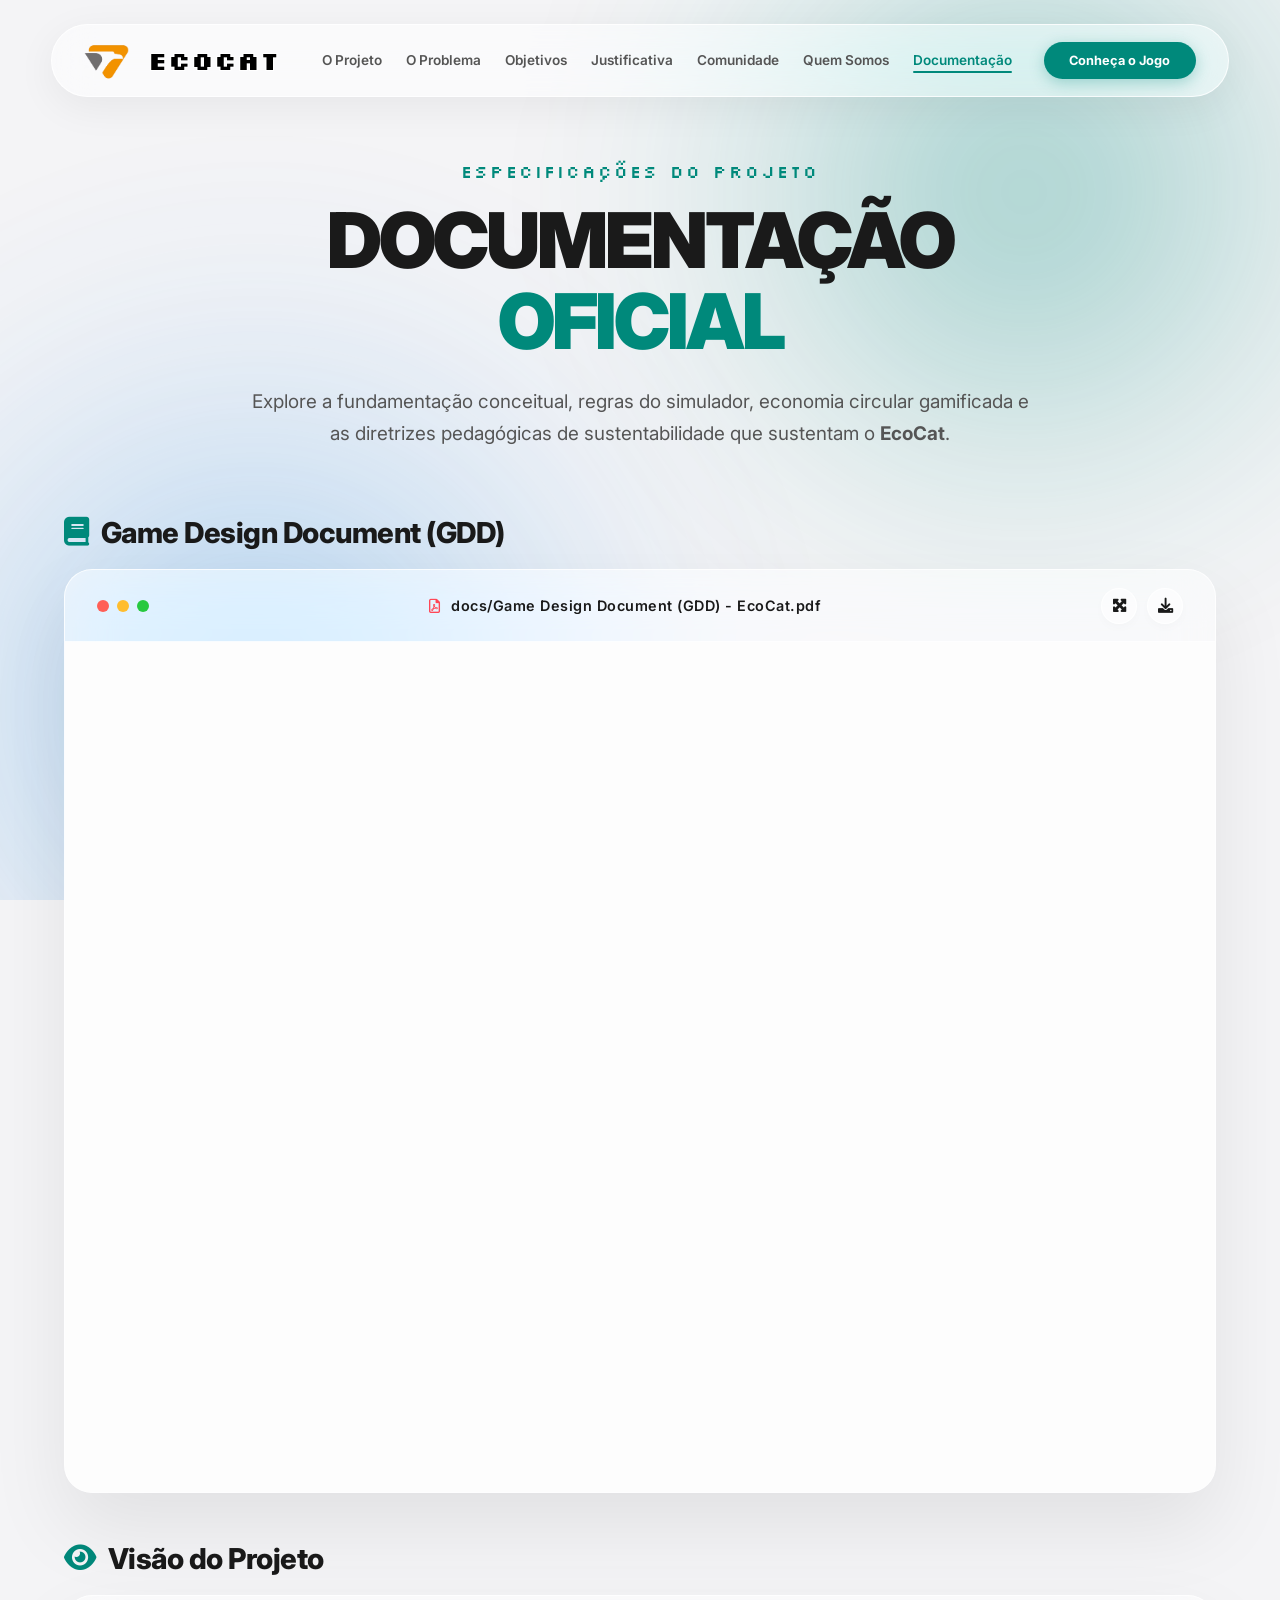
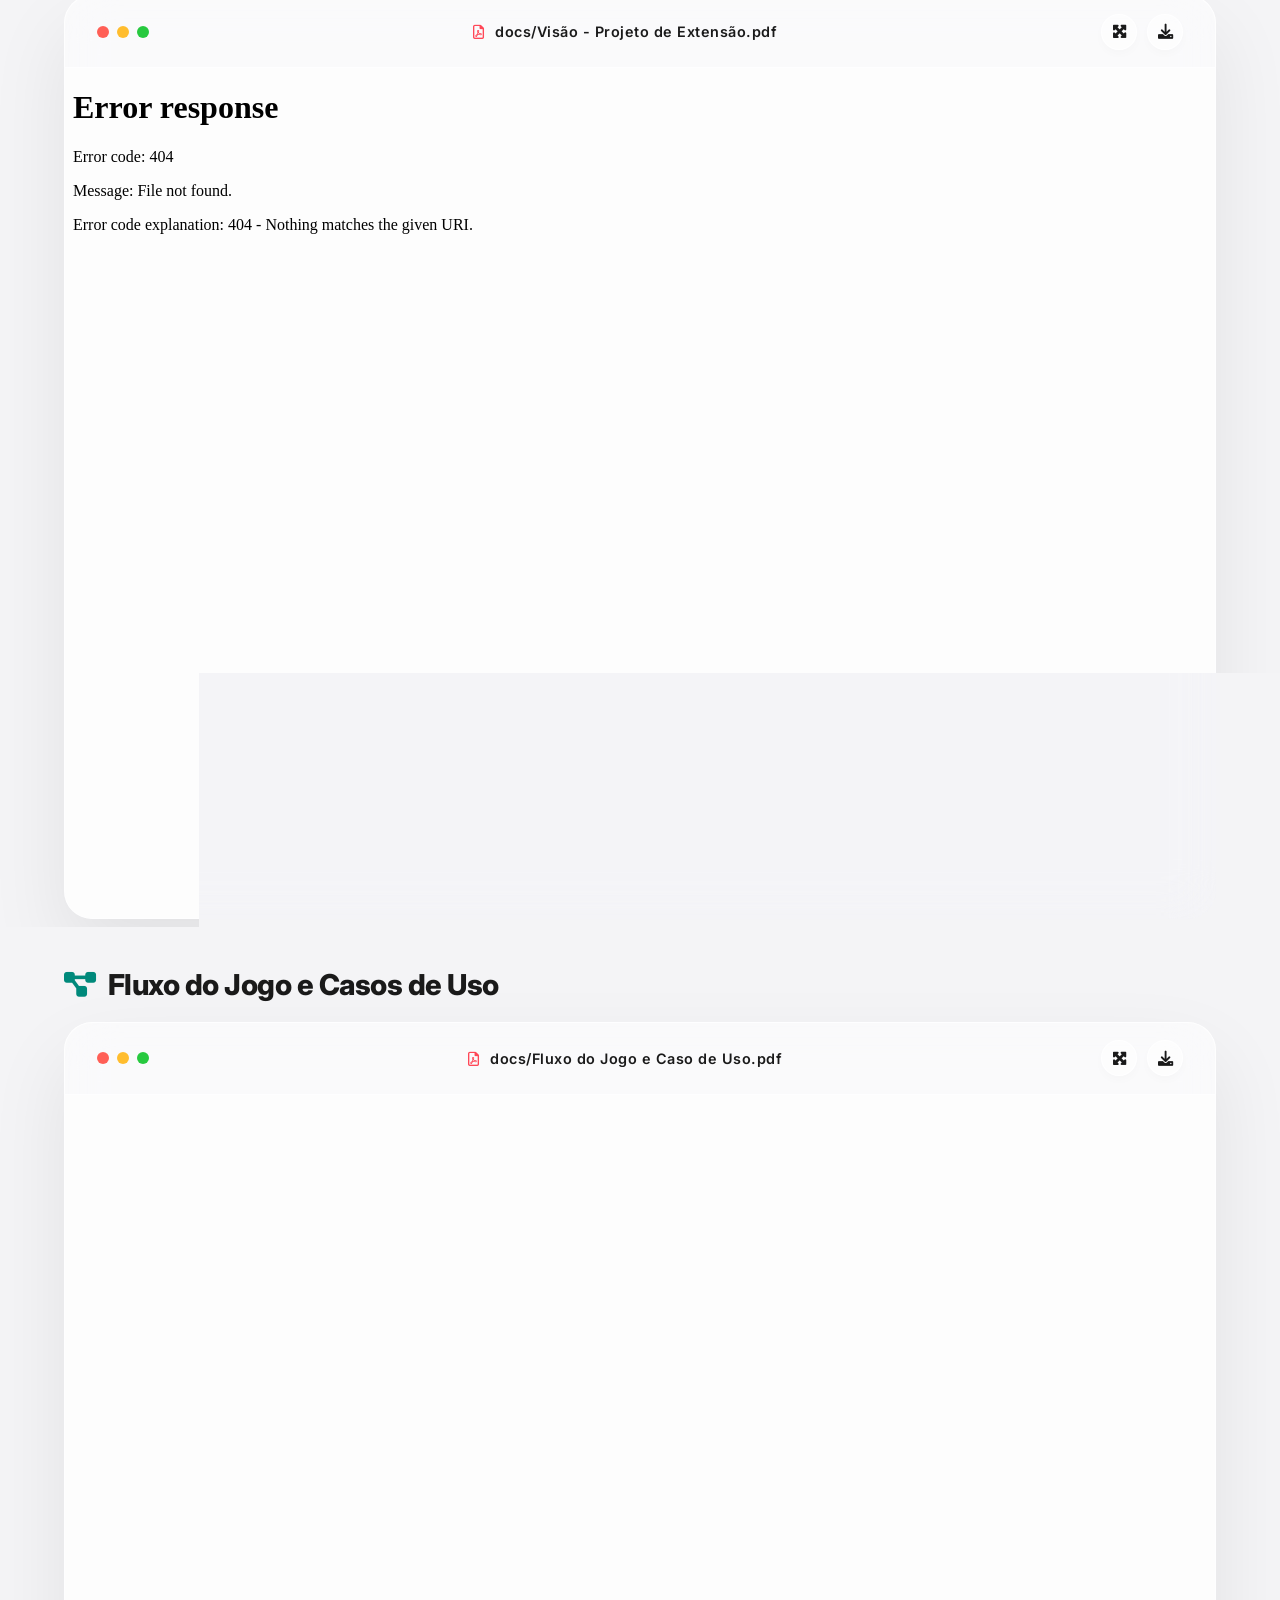
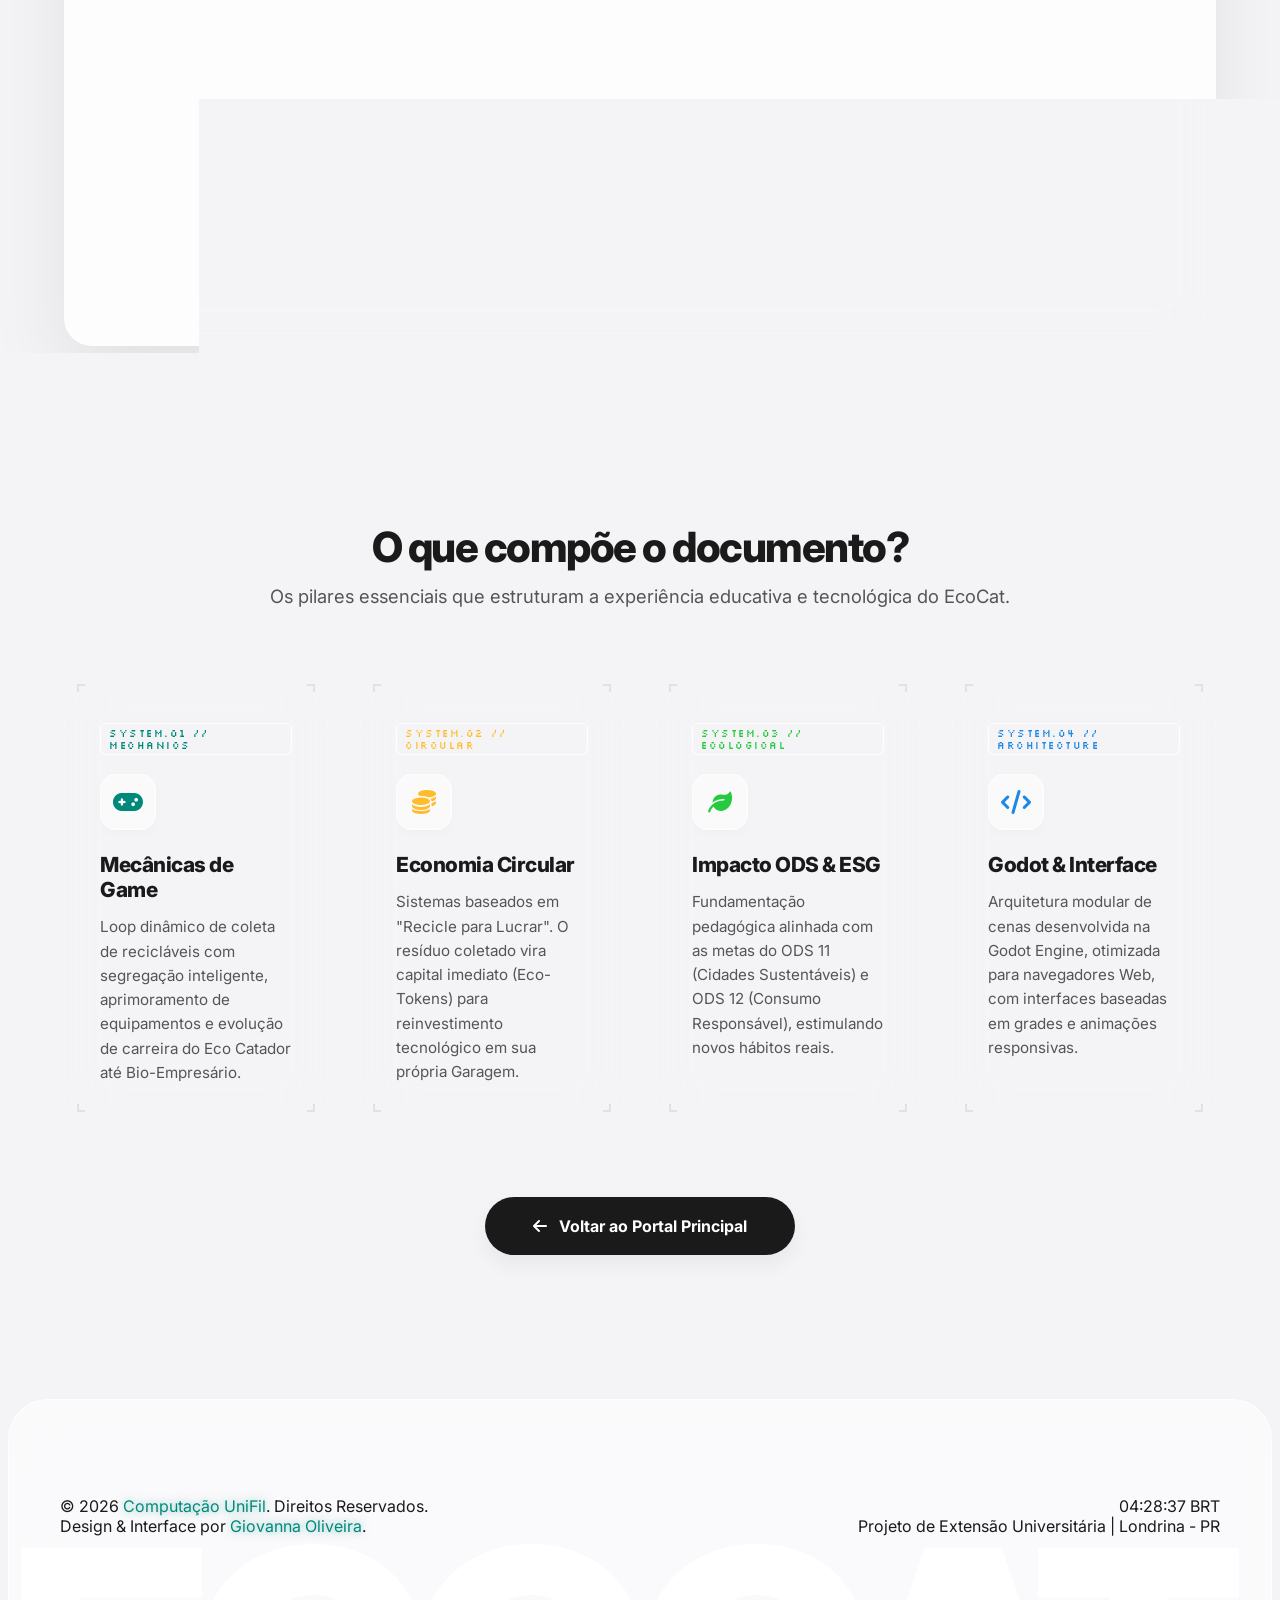
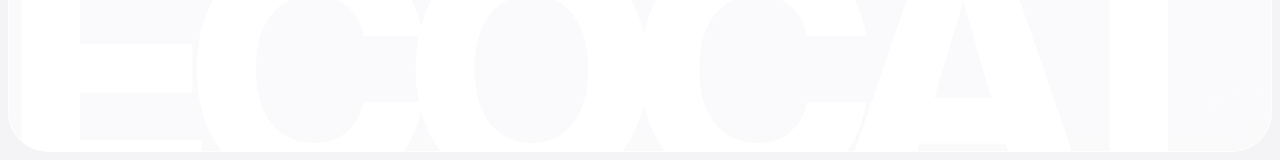
==== commit bbab7ea2: "feat(docs): adiciona novos documentos, titulos e ajusta topo da documentacao" ====
--- a/docs.html
+++ b/docs.html
@@ -57,8 +57,8 @@
             <span class="docs-tagline">ESPECIFICAÇÕES DO PROJETO</span>
             
             <h1 class="docs-title">
-                GAME DESIGN DOCUMENT 
-                <span class="highlight-green">(GDD)</span>
+                DOCUMENTAÇÃO 
+                <span class="highlight-green">OFICIAL</span>
             </h1>
             
             <p class="docs-subtitle">
@@ -71,7 +71,8 @@
     <section class="docs-viewer-section">
         <div class="docs-container">
             
-            <!-- Simulador de Janela de Desenvolvimento -->
+            <!-- GDD Window -->
+            <h2 class="doc-section-title"><i class="fas fa-book" style="margin-right: 12px; color: var(--accent-green);"></i>Game Design Document (GDD)</h2>
             <div class="docs-window">
                 <div class="window-header">
                     <div class="window-controls">
@@ -94,10 +95,8 @@
                 </div>
                 
                 <div class="window-body">
-                    <!-- Iframe do PDF para Computadores -->
                     <iframe src="docs/Game Design Document (GDD) - EcoCat.pdf#toolbar=0" class="pdf-iframe" title="GDD EcoCat PDF"></iframe>
                     
-                    <!-- Card alternativo para Dispositivos Móveis -->
                     <div class="pdf-mobile-card">
                         <div class="mobile-card-icon">
                             <i class="fas fa-file-pdf"></i>
@@ -109,6 +108,94 @@
                                 <i class="fas fa-eye"></i> Visualizar
                             </a>
                             <a href="docs/Game Design Document (GDD) - EcoCat.pdf" download class="mobile-btn secondary">
+                                <i class="fas fa-download"></i> Baixar PDF
+                            </a>
+                        </div>
+                    </div>
+                </div>
+            </div>
+
+            <!-- Visão Window -->
+            <h2 class="doc-section-title"><i class="fas fa-eye" style="margin-right: 12px; color: var(--accent-green);"></i>Visão do Projeto</h2>
+            <div class="docs-window">
+                <div class="window-header">
+                    <div class="window-controls">
+                        <span class="control-dot close"></span>
+                        <span class="control-dot minimize"></span>
+                        <span class="control-dot expand"></span>
+                    </div>
+                    <div class="window-title">
+                        <i class="far fa-file-pdf" style="color: #ff4757; margin-right: 6px;"></i>
+                        docs/Visão - Projeto de Extensão.pdf
+                    </div>
+                    <div class="window-actions">
+                        <a href="docs/Visão - Projeto de Extensão.pdf" target="_blank" class="window-action-btn" title="Visualizar em Tela Cheia">
+                            <i class="fas fa-expand-arrows-alt"></i>
+                        </a>
+                        <a href="docs/Visão - Projeto de Extensão.pdf" download class="window-action-btn" title="Baixar Visão (PDF)">
+                            <i class="fas fa-download"></i>
+                        </a>
+                    </div>
+                </div>
+                
+                <div class="window-body">
+                    <iframe src="docs/Visão - Projeto de Extensão.pdf#toolbar=0" class="pdf-iframe" title="Visão EcoCat PDF"></iframe>
+                    
+                    <div class="pdf-mobile-card">
+                        <div class="mobile-card-icon">
+                            <i class="fas fa-file-pdf"></i>
+                        </div>
+                        <h3>Visão do Projeto</h3>
+                        <p>O visualizador de documentos integrado funciona melhor em telas maiores. Clique abaixo para ler a documentação completa diretamente.</p>
+                        <div class="mobile-actions">
+                            <a href="docs/Visão - Projeto de Extensão.pdf" target="_blank" class="mobile-btn primary">
+                                <i class="fas fa-eye"></i> Visualizar
+                            </a>
+                            <a href="docs/Visão - Projeto de Extensão.pdf" download class="mobile-btn secondary">
+                                <i class="fas fa-download"></i> Baixar PDF
+                            </a>
+                        </div>
+                    </div>
+                </div>
+            </div>
+
+            <!-- Fluxo Window -->
+            <h2 class="doc-section-title"><i class="fas fa-project-diagram" style="margin-right: 12px; color: var(--accent-green);"></i>Fluxo do Jogo e Casos de Uso</h2>
+            <div class="docs-window">
+                <div class="window-header">
+                    <div class="window-controls">
+                        <span class="control-dot close"></span>
+                        <span class="control-dot minimize"></span>
+                        <span class="control-dot expand"></span>
+                    </div>
+                    <div class="window-title">
+                        <i class="far fa-file-pdf" style="color: #ff4757; margin-right: 6px;"></i>
+                        docs/Fluxo do Jogo e Caso de Uso.pdf
+                    </div>
+                    <div class="window-actions">
+                        <a href="docs/Fluxo do Jogo e Caso de Uso.pdf" target="_blank" class="window-action-btn" title="Visualizar em Tela Cheia">
+                            <i class="fas fa-expand-arrows-alt"></i>
+                        </a>
+                        <a href="docs/Fluxo do Jogo e Caso de Uso.pdf" download class="window-action-btn" title="Baixar Fluxo (PDF)">
+                            <i class="fas fa-download"></i>
+                        </a>
+                    </div>
+                </div>
+                
+                <div class="window-body">
+                    <iframe src="docs/Fluxo do Jogo e Caso de Uso.pdf#toolbar=0" class="pdf-iframe" title="Fluxo EcoCat PDF"></iframe>
+                    
+                    <div class="pdf-mobile-card">
+                        <div class="mobile-card-icon">
+                            <i class="fas fa-file-pdf"></i>
+                        </div>
+                        <h3>Fluxo do Jogo e Casos de Uso</h3>
+                        <p>O visualizador de documentos integrado funciona melhor em telas maiores. Clique abaixo para ler a documentação completa diretamente.</p>
+                        <div class="mobile-actions">
+                            <a href="docs/Fluxo do Jogo e Caso de Uso.pdf" target="_blank" class="mobile-btn primary">
+                                <i class="fas fa-eye"></i> Visualizar
+                            </a>
+                            <a href="docs/Fluxo do Jogo e Caso de Uso.pdf" download class="mobile-btn secondary">
                                 <i class="fas fa-download"></i> Baixar PDF
                             </a>
                         </div>
--- a/style.css
+++ b/style.css
@@ -758,11 +758,37 @@
     font-size: 1.1rem;
 }
 
+/* --- MENU TOGGLE (HAMBURGER) PARA DESKTOP --- */
+.menu-toggle {
+    display: none;
+    flex-direction: column;
+    justify-content: space-between;
+    width: 24px;
+    height: 16px;
+    cursor: pointer;
+    z-index: 1001;
+    margin-left: 1rem;
+}
+
+.menu-toggle span {
+    display: block;
+    width: 100%;
+    height: 2px;
+    background: var(--text-primary);
+    border-radius: 2px;
+    transition: all 0.3s cubic-bezier(0.175, 0.885, 0.32, 1.275);
+}
+
 /* Responsividade */
 @media (max-width: 1024px) {
     .story-grid { grid-template-columns: 1fr; text-align: center; }
     .eco-platform { width: 300px; height: 300px; margin: 0 auto; }
     .feature-steps { text-align: left; }
+    
+    .extension-grid {
+        grid-template-columns: repeat(auto-fit, minmax(280px, 1fr)) !important;
+        gap: 2rem;
+    }
 }
 
 /* RESPONSIVIDADE GLOBAL (TELAS ATÉ 768px) */
@@ -770,81 +796,186 @@
 
     /* 1. Ajustes Gerais de Seção e Layout */
     section {
-        padding-top: 3rem !important;
-        padding-bottom: 3rem !important;
-        overflow: visible !important; /* Permite que sombras e badges apareçam */
+        padding-top: 3.5rem !important;
+        padding-bottom: 3.5rem !important;
+        overflow: visible !important;
     }
 
     body, html {
-        overflow-x: hidden; /* Evita scroll lateral acidental */
-    }
-
-    /* 2. Menu de Navegação */
+        overflow-x: hidden;
+    }
+
+    /* 2. Menu de Navegação & Hamburger Mobile */
+    .menu-toggle {
+        display: flex !important;
+    }
+
+    /* Transformação Hamburger para X */
+    .menu-toggle.active span:nth-child(1) {
+        transform: translateY(7px) rotate(45deg);
+    }
+    .menu-toggle.active span:nth-child(2) {
+        opacity: 0;
+        transform: translateX(-15px);
+    }
+    .menu-toggle.active span:nth-child(3) {
+        transform: translateY(-7px) rotate(-45deg);
+    }
+
     .nav-container {
-        padding: 0.5rem 1rem;
-        margin: 0 10px;
-        justify-content: center;
+        padding: 0.8rem 1.8rem !important;
+        margin: 0 15px !important;
+        justify-content: space-between !important;
+        border-radius: 30px !important;
+        position: relative;
     }
 
     .nav-links {
-        display: none; /* Oculta links para simplificar o mobile */
+        display: none;
+    }
+
+    /* Ocultar botão de chamada apenas no mobile para navbar limpa */
+    .btn-together {
+        display: none !important;
+    }
+
+    .nav-links.active {
+        display: flex !important;
+        flex-direction: column;
+        align-items: center;
+        position: absolute;
+        top: 75px;
+        left: 0;
+        width: 100%;
+        background: rgba(255, 255, 255, 0.94) !important;
+        backdrop-filter: blur(35px) saturate(220%) !important;
+        -webkit-backdrop-filter: blur(35px) saturate(220%) !important;
+        border: 1px solid rgba(0, 137, 123, 0.25) !important;
+        border-radius: 28px;
+        padding: 2.5rem 2rem;
+        box-shadow: 0 30px 60px rgba(0, 137, 123, 0.12);
+        gap: 0.8rem !important;
+        z-index: 999;
+        animation: slideMenuDown 0.4s cubic-bezier(0.175, 0.885, 0.32, 1.275) forwards;
+    }
+
+    .nav-links.active::before {
+        content: 'MENU // ECOCAT PORTFOLIO';
+        font-family: 'Silkscreen', cursive;
+        font-size: 0.65rem;
+        letter-spacing: 2px;
+        color: var(--accent-green);
+        margin-bottom: 1rem;
+        opacity: 0.8;
+        display: block;
+        text-align: center;
+        width: 100%;
+    }
+
+    @keyframes slideMenuDown {
+        from { transform: translateY(-15px); opacity: 0; }
+        to { transform: translateY(0); opacity: 1; }
+    }
+
+    .nav-links.active a {
+        font-size: 1.05rem !important;
+        font-weight: 700 !important;
+        color: var(--text-primary) !important;
+        text-decoration: none;
+        text-transform: uppercase;
+        letter-spacing: 0.5px;
+        padding: 0.7rem 2rem;
+        border-radius: 100px;
+        width: 100%;
+        text-align: center;
+        transition: all 0.3s cubic-bezier(0.175, 0.885, 0.32, 1.275);
+        display: block;
+        border-bottom: none !important;
+    }
+
+    .nav-links.active a:hover,
+    .nav-links.active a.active-link {
+        color: white !important;
+        background: var(--accent-green) !important;
+        box-shadow: 0 6px 15px rgba(0, 137, 123, 0.25);
+        transform: translateY(-3px);
     }
 
     /* 3. Hero Section */
+    .hero {
+        padding-top: 170px !important;
+        min-height: auto !important;
+    }
+
     .main-title {
-        font-size: 2.5rem;
-        letter-spacing: -1px;
+        font-size: 2.3rem !important;
+        letter-spacing: -1.5px !important;
+    }
+    
+    .dynamic-container {
+        height: 1.2em !important;
+        margin-top: 10px;
+    }
+    
+    .word {
+        font-size: 2.2rem !important;
+        letter-spacing: -2px !important;
+        gap: 8px !important;
     }
 
     .hero-subtitle {
         font-size: 1rem;
         padding: 0 10px;
+        margin: 2rem auto !important;
     }
 
     .hero-btns {
         flex-direction: column;
         width: 100%;
-        padding: 0 20px;
+        max-width: 320px;
+        margin: 0 auto;
+        padding: 0;
         gap: 1rem;
     }
 
     .btn-main, .btn-secondary {
-        width: 100%;
+        width: 100% !important;
+        min-width: 0 !important;
         text-align: center;
     }
 
     /* 4. Seção Eco Story (Gatinho e Personagem) */
     .eco-story-section {
-        padding-top: 2rem !important;
-        margin-top: -2rem;
+        padding-top: 2.5rem !important;
     }
 
     .story-grid {
         grid-template-columns: 1fr !important;
         gap: 2rem !important;
-        padding: 0 5%;
+        padding: 0 10px;
         text-align: center;
     }
 
     .eco-platform {
-        width: 260px !important;
-        height: 260px !important;
+        width: 250px !important;
+        height: 250px !important;
         margin: 0 auto;
     }
 
     .eco-sprite {
-        width: 120% !important;
-        left: -10%;
+        width: 130% !important;
+        left: -15%;
     }
 
     .modern-title {
-        font-size: 2rem !important;
+        font-size: 2.2rem !important;
         margin: 1rem 0 !important;
+        letter-spacing: -1.5px !important;
     }
 
     .feature-steps {
         text-align: left;
-        gap: 1rem !important;
+        gap: 1.2rem !important;
     }
 
     .step-item {
@@ -853,30 +984,29 @@
     }
 
     .step-item:hover {
-        transform: translateY(-5px) !important;
+        transform: translateY(-4px) !important;
     }
 
     /* 5. Seção Manifesto (Problema vs Visão) */
     .manifesto-section {
-        padding-top: 2rem !important;
-        padding-bottom: 2rem !important;
+        padding: 4rem 10px !important;
     }
 
     .manifesto-wrapper {
         flex-direction: column;
-        gap: 2rem;
+        gap: 2.5rem;
     }
 
     .impact-box {
         display: flex;
         flex-direction: column;
         align-items: center;
-        padding: 3rem 1.5rem !important;
+        padding: 3.5rem 1.5rem !important;
     }
 
     .impact-box .pixel-badge {
         position: static !important;
-        margin-bottom: 1rem;
+        margin-bottom: 1.2rem;
     }
 
     .glitch-title {
@@ -891,7 +1021,7 @@
         display: flex;
         flex-direction: column;
         align-items: center;
-        padding: 0 20px !important;
+        padding: 0 10px !important;
         gap: 3rem;
         overflow: visible !important;
     }
@@ -900,27 +1030,25 @@
         flex-direction: column;
         align-items: center;
         text-align: center;
-        padding: 1.5rem;
+        padding: 1.8rem;
         transform: none !important;
+        gap: 1rem;
     }
 
     .j-card:hover {
-        transform: translateY(-5px) !important;
+        transform: translateY(-4px) !important;
     }
 
     .reflection-terminal {
-        width: calc(100% - 30px) !important;
-        margin: 20px auto !important;
+        width: 100% !important;
+        margin: 10px auto !important;
         font-size: 0.8rem;
         box-shadow: 0 15px 40px rgba(0, 0, 0, 0.3) !important;
         border: 1px solid rgba(255, 255, 255, 0.08) !important;
-        transform: translateZ(0);
-        backface-visibility: hidden;
-        -webkit-backface-visibility: hidden;
     }
 
     .terminal-body {
-        padding: 1.5rem 1rem !important;
+        padding: 1.5rem 1.2rem !important;
     }
 
     .terminal-body pre {
@@ -928,13 +1056,53 @@
         word-wrap: break-word !important;
     }
 
-    /* 7. Equipe e Comunidade */
+    /* 7. Equipe, Modais e Comunidade */
     .team-grid {
-        gap: 1rem;
+        display: grid !important;
+        grid-template-columns: repeat(auto-fit, minmax(260px, 1fr)) !important;
+        gap: 2rem !important;
+        justify-items: center !important;
+        width: 100% !important;
+        padding: 0 10px;
     }
 
     .team-card {
-        width: 100%;
+        width: 100% !important;
+        max-width: 280px !important;
+    }
+
+    .bio-overlay {
+        overflow-y: auto !important;
+        padding: 20px;
+        align-items: flex-start !important;
+    }
+
+    .bio-content {
+        margin: auto !important;
+        max-height: 90vh !important;
+        overflow-y: auto !important;
+        padding: 2.5rem 1.5rem !important;
+        gap: 2rem !important;
+        flex-direction: column !important;
+        align-items: center !important;
+        text-align: center !important;
+        border-radius: 30px !important;
+    }
+
+    .bio-photo-large {
+        width: 160px !important;
+        height: 160px !important;
+        border-radius: 50% !important;
+        flex-shrink: 0;
+    }
+
+    .bio-text h2 {
+        font-size: 2rem !important;
+    }
+
+    .bio-text p {
+        font-size: 1rem !important;
+        line-height: 1.6;
     }
 
     /* 8. Footer (Rodapé Profissional) */
--- a/docs.css
+++ b/docs.css
@@ -78,6 +78,20 @@
 }
 
 /* Moldura Imersiva estilo Janela de Sistema/Editor de Código */
+.doc-section-title {
+    font-size: 1.8rem;
+    font-weight: 800;
+    color: var(--text-primary);
+    margin-bottom: 1.2rem;
+    margin-top: 2rem;
+    letter-spacing: -0.5px;
+    display: flex;
+    align-items: center;
+}
+
+.docs-container > .doc-section-title:first-child {
+    margin-top: 0;
+}
 .docs-window {
     background: var(--glass-bg);
     backdrop-filter: blur(25px) saturate(180%);
@@ -87,6 +101,11 @@
     overflow: hidden;
     box-shadow: 0 35px 80px rgba(0, 0, 0, 0.08);
     transition: all 0.5s cubic-bezier(0.23, 1, 0.32, 1);
+    margin-bottom: 3rem;
+}
+
+.docs-window:last-child {
+    margin-bottom: 0;
 }
 
 .docs-window:hover {
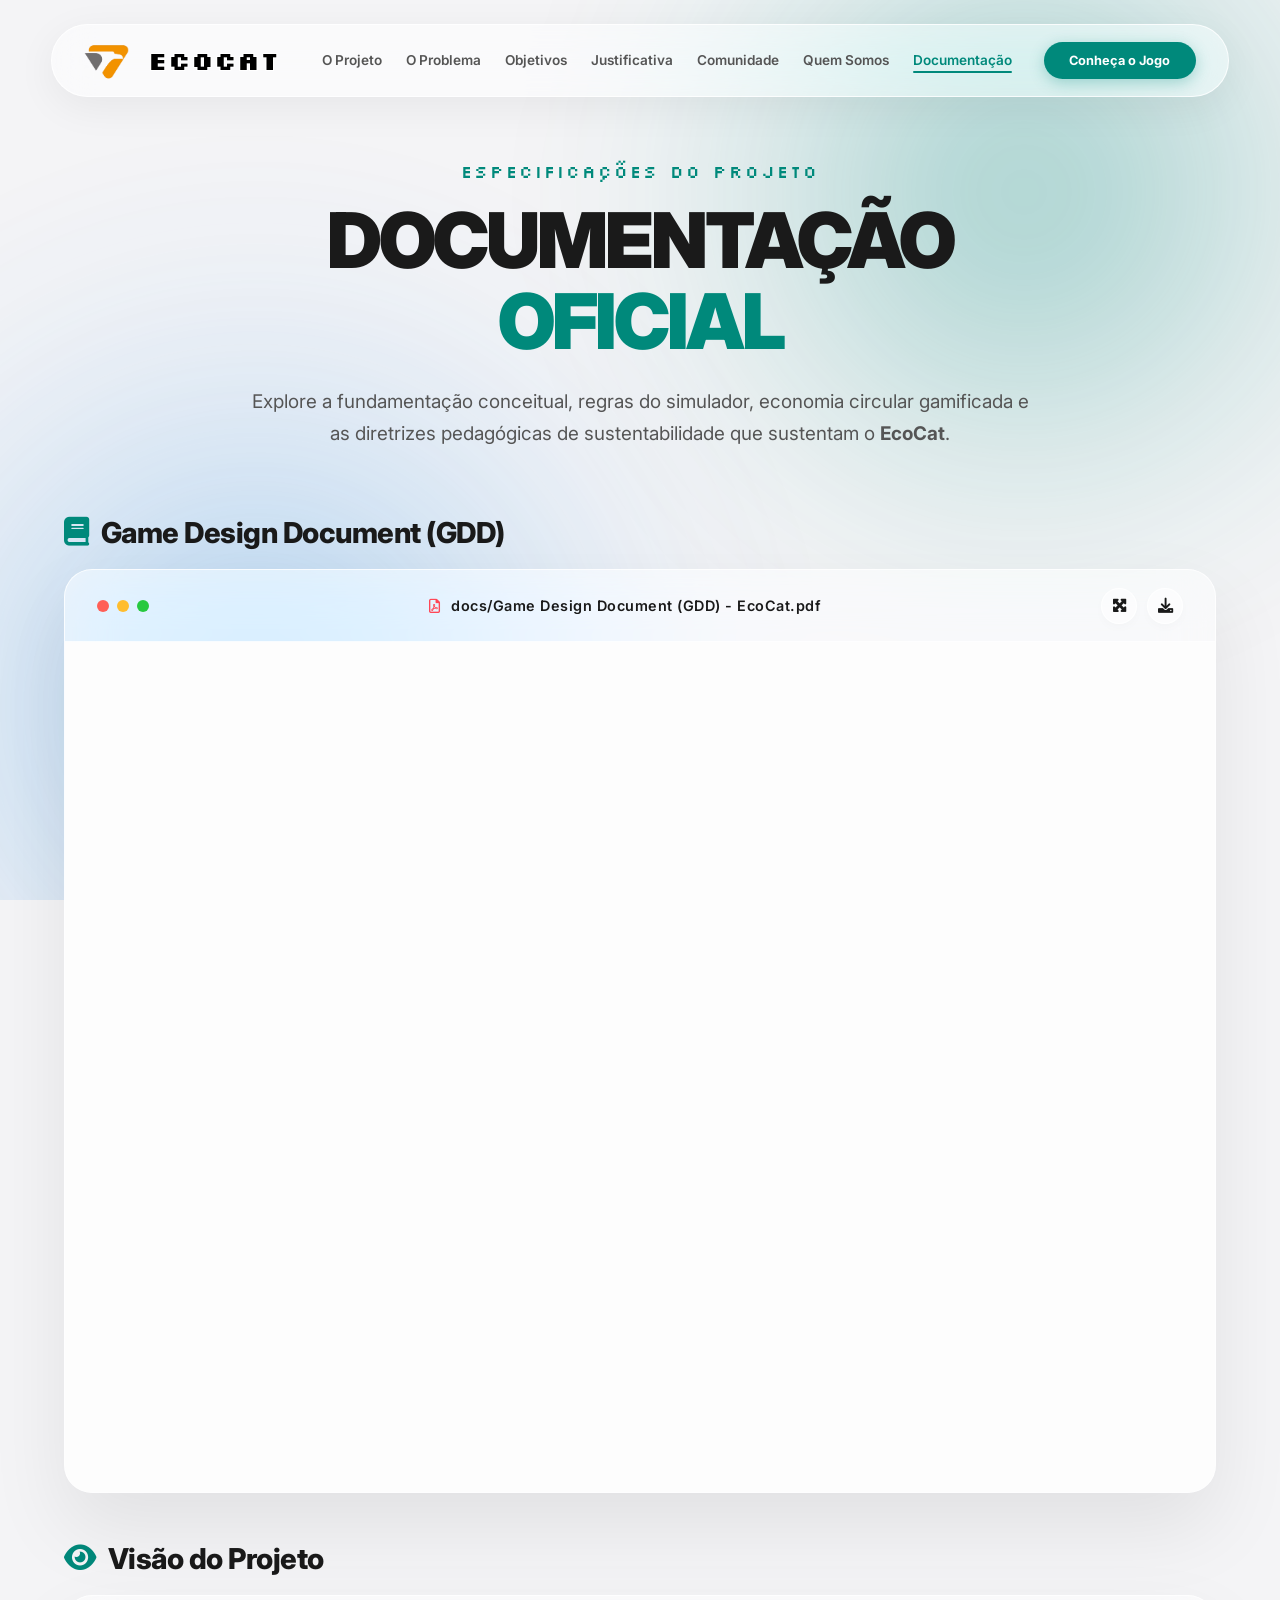
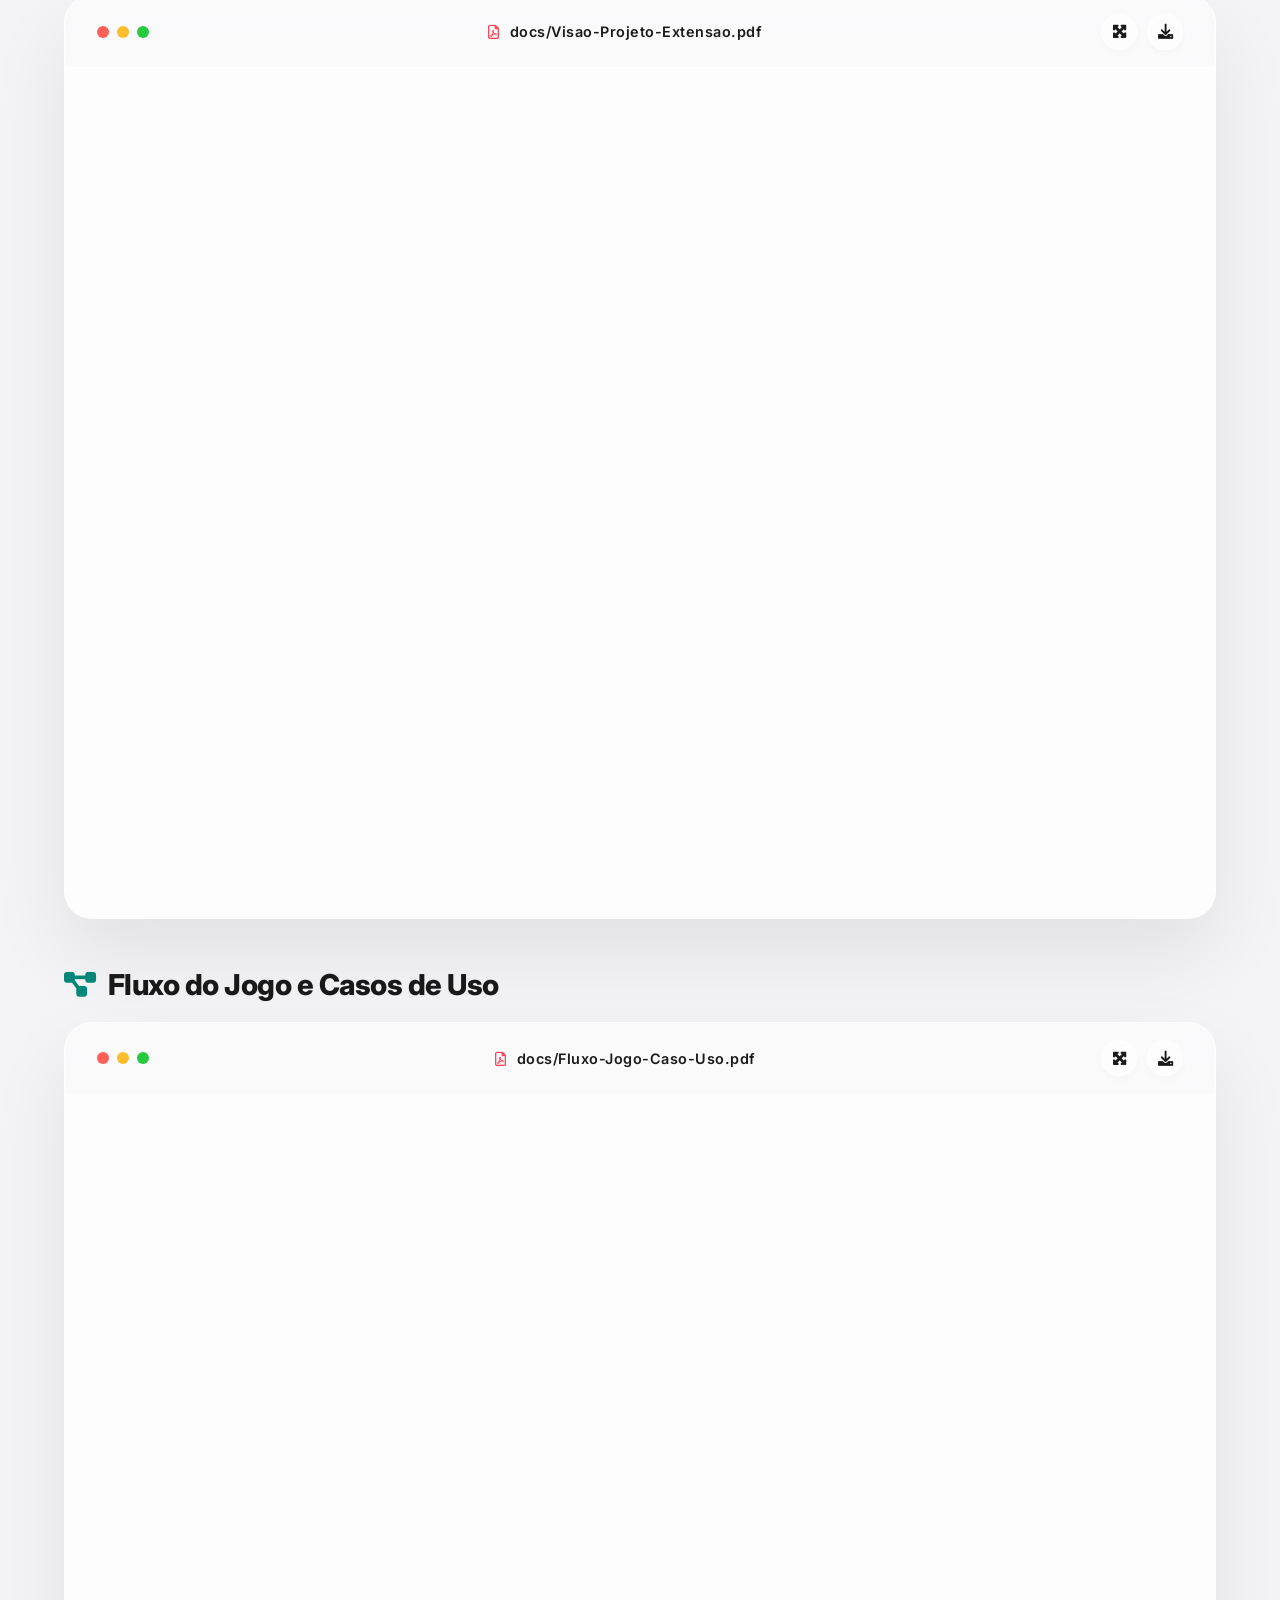
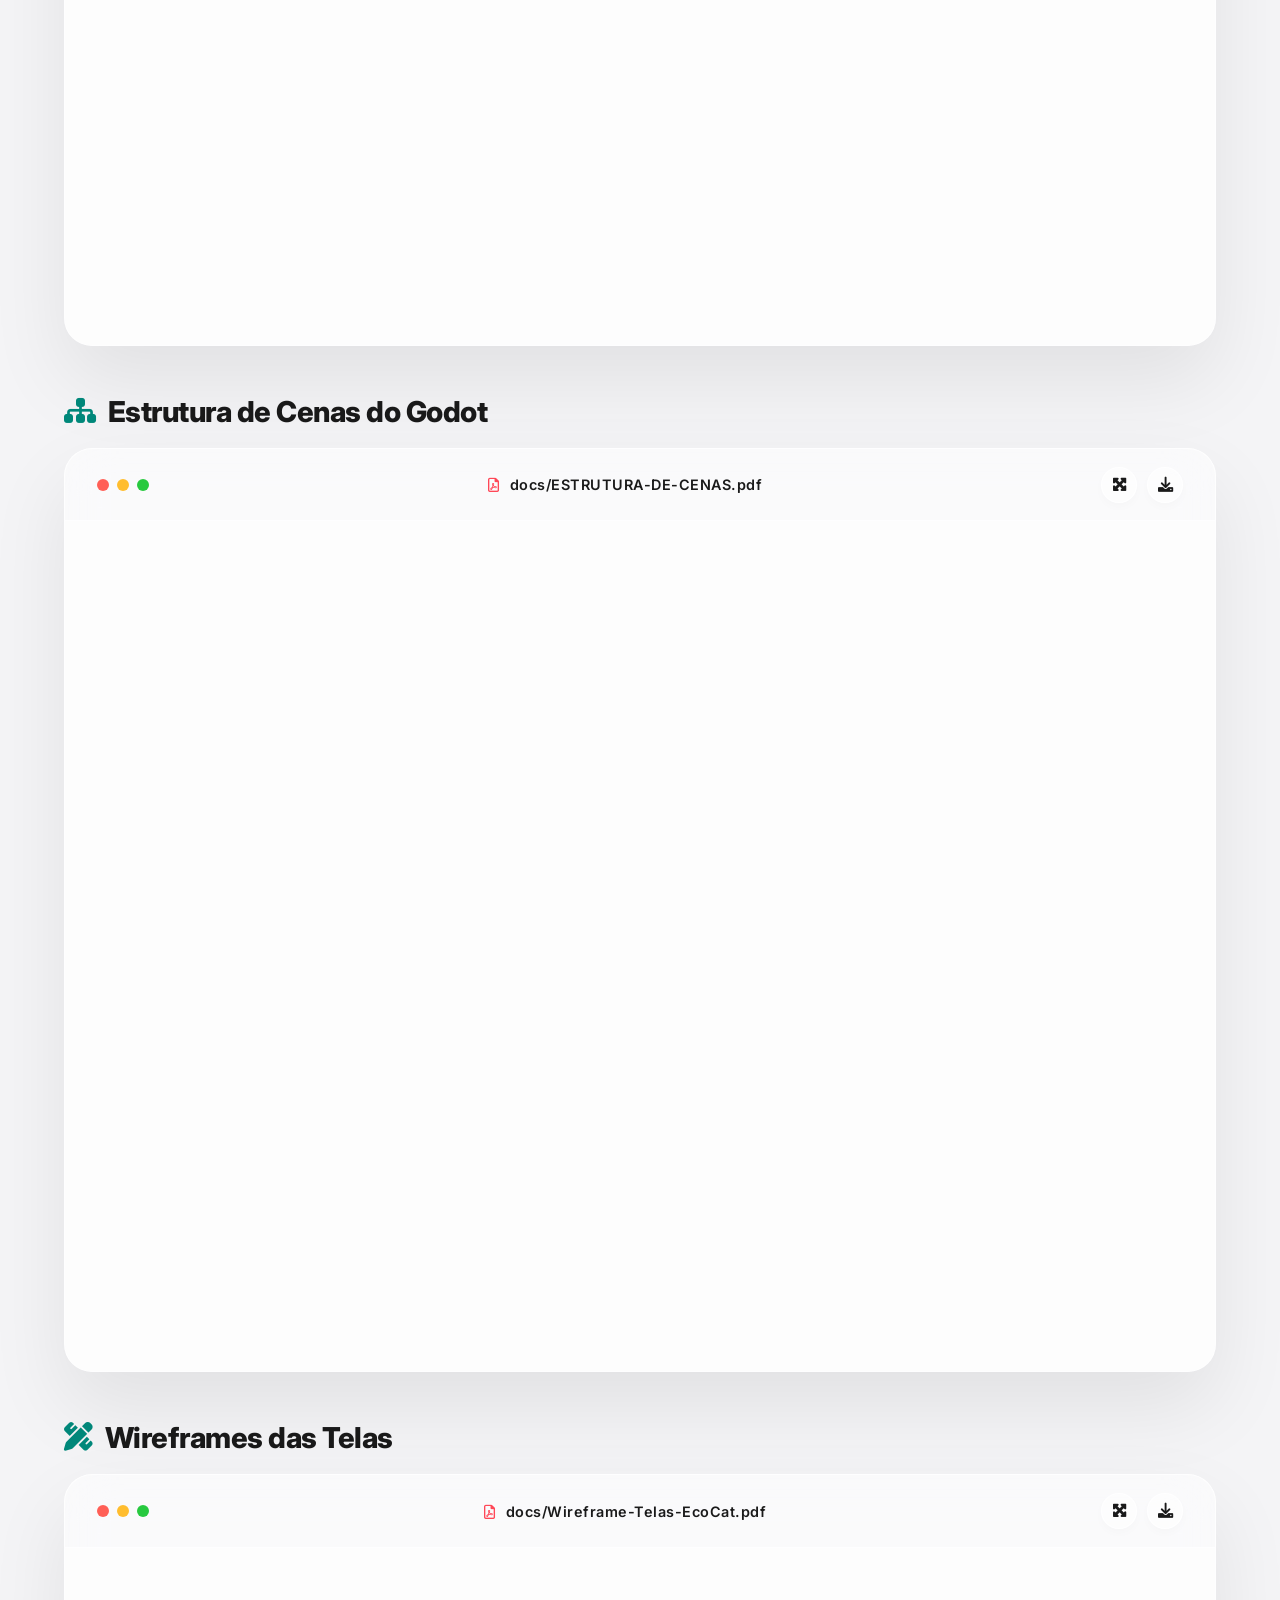
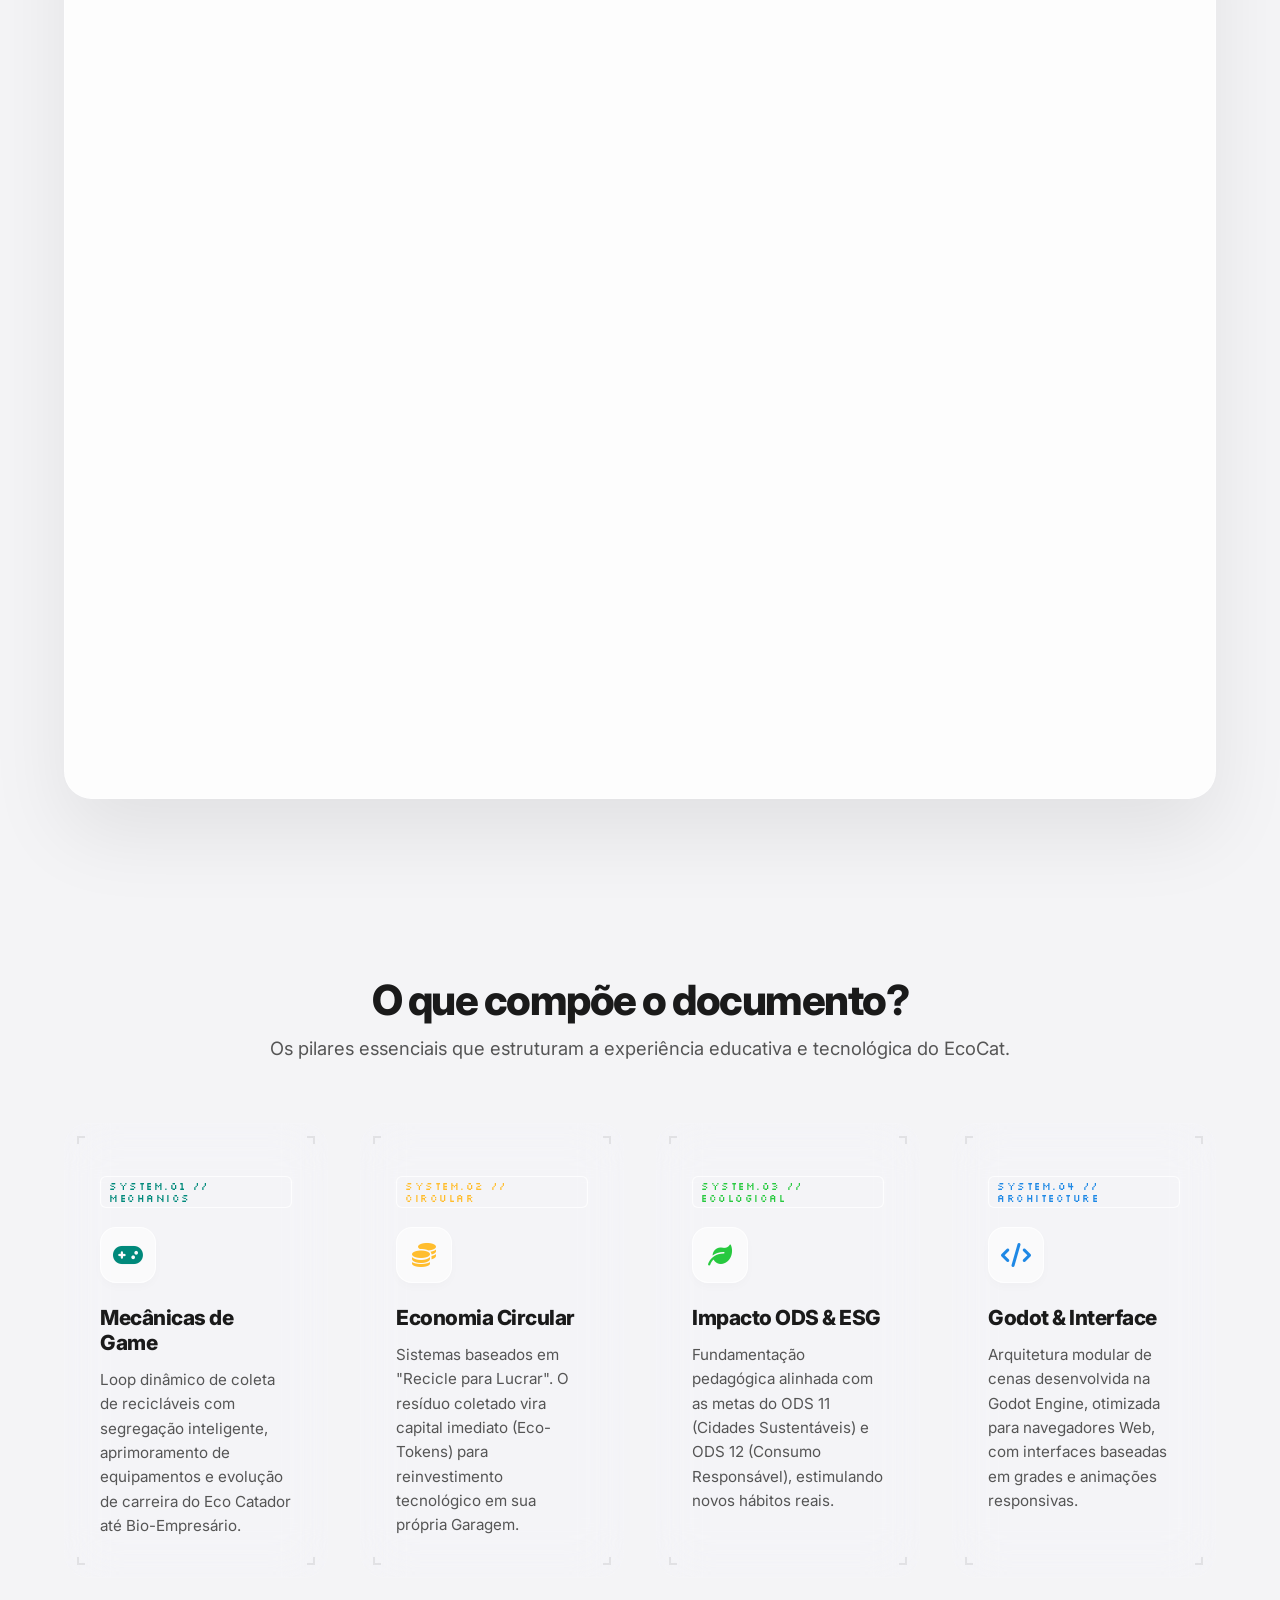
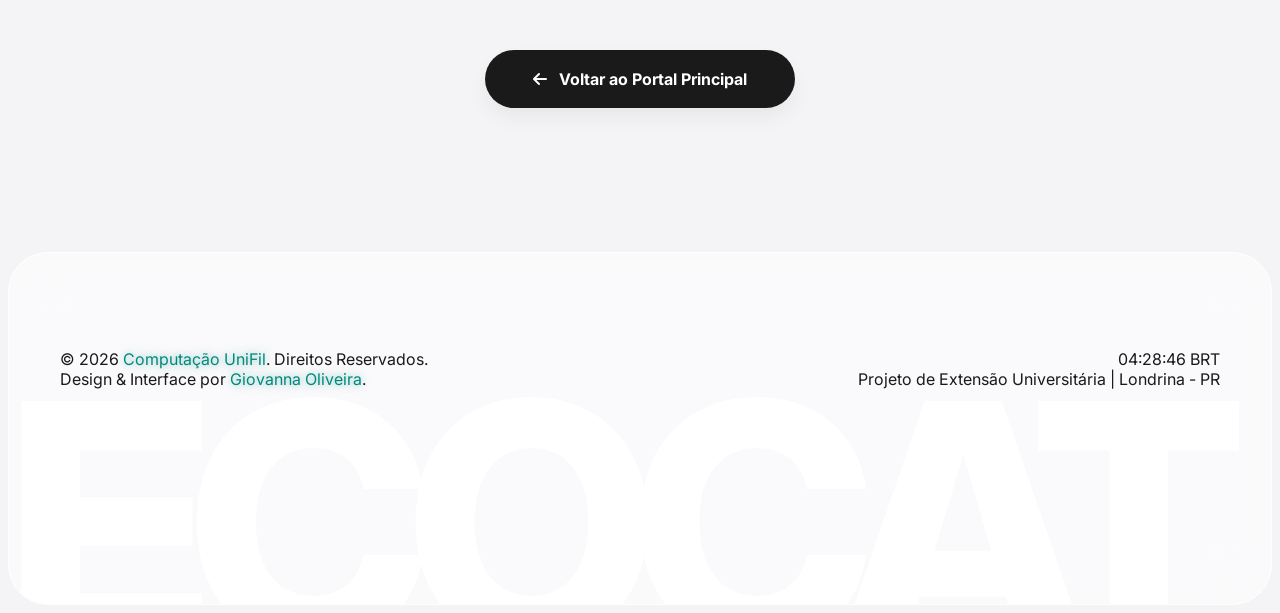
==== commit 613119be: "feat(docs): atualiza CTA do MVP e adiciona novos documentos (Estrutura e Wireframes) com correção de" ====
--- a/docs.html
+++ b/docs.html
@@ -126,20 +126,20 @@
                     </div>
                     <div class="window-title">
                         <i class="far fa-file-pdf" style="color: #ff4757; margin-right: 6px;"></i>
-                        docs/Visão - Projeto de Extensão.pdf
+                        docs/Visao-Projeto-Extensao.pdf
                     </div>
                     <div class="window-actions">
-                        <a href="docs/Visão - Projeto de Extensão.pdf" target="_blank" class="window-action-btn" title="Visualizar em Tela Cheia">
+                        <a href="docs/Visao-Projeto-Extensao.pdf" target="_blank" class="window-action-btn" title="Visualizar em Tela Cheia">
                             <i class="fas fa-expand-arrows-alt"></i>
                         </a>
-                        <a href="docs/Visão - Projeto de Extensão.pdf" download class="window-action-btn" title="Baixar Visão (PDF)">
+                        <a href="docs/Visao-Projeto-Extensao.pdf" download class="window-action-btn" title="Baixar Visão (PDF)">
                             <i class="fas fa-download"></i>
                         </a>
                     </div>
                 </div>
                 
                 <div class="window-body">
-                    <iframe src="docs/Visão - Projeto de Extensão.pdf#toolbar=0" class="pdf-iframe" title="Visão EcoCat PDF"></iframe>
+                    <iframe src="docs/Visao-Projeto-Extensao.pdf#toolbar=0" class="pdf-iframe" title="Visão EcoCat PDF"></iframe>
                     
                     <div class="pdf-mobile-card">
                         <div class="mobile-card-icon">
@@ -148,10 +148,10 @@
                         <h3>Visão do Projeto</h3>
                         <p>O visualizador de documentos integrado funciona melhor em telas maiores. Clique abaixo para ler a documentação completa diretamente.</p>
                         <div class="mobile-actions">
-                            <a href="docs/Visão - Projeto de Extensão.pdf" target="_blank" class="mobile-btn primary">
+                            <a href="docs/Visao-Projeto-Extensao.pdf" target="_blank" class="mobile-btn primary">
                                 <i class="fas fa-eye"></i> Visualizar
                             </a>
-                            <a href="docs/Visão - Projeto de Extensão.pdf" download class="mobile-btn secondary">
+                            <a href="docs/Visao-Projeto-Extensao.pdf" download class="mobile-btn secondary">
                                 <i class="fas fa-download"></i> Baixar PDF
                             </a>
                         </div>
@@ -170,20 +170,20 @@
                     </div>
                     <div class="window-title">
                         <i class="far fa-file-pdf" style="color: #ff4757; margin-right: 6px;"></i>
-                        docs/Fluxo do Jogo e Caso de Uso.pdf
+                        docs/Fluxo-Jogo-Caso-Uso.pdf
                     </div>
                     <div class="window-actions">
-                        <a href="docs/Fluxo do Jogo e Caso de Uso.pdf" target="_blank" class="window-action-btn" title="Visualizar em Tela Cheia">
+                        <a href="docs/Fluxo-Jogo-Caso-Uso.pdf" target="_blank" class="window-action-btn" title="Visualizar em Tela Cheia">
                             <i class="fas fa-expand-arrows-alt"></i>
                         </a>
-                        <a href="docs/Fluxo do Jogo e Caso de Uso.pdf" download class="window-action-btn" title="Baixar Fluxo (PDF)">
+                        <a href="docs/Fluxo-Jogo-Caso-Uso.pdf" download class="window-action-btn" title="Baixar Fluxo (PDF)">
                             <i class="fas fa-download"></i>
                         </a>
                     </div>
                 </div>
                 
                 <div class="window-body">
-                    <iframe src="docs/Fluxo do Jogo e Caso de Uso.pdf#toolbar=0" class="pdf-iframe" title="Fluxo EcoCat PDF"></iframe>
+                    <iframe src="docs/Fluxo-Jogo-Caso-Uso.pdf#toolbar=0" class="pdf-iframe" title="Fluxo EcoCat PDF"></iframe>
                     
                     <div class="pdf-mobile-card">
                         <div class="mobile-card-icon">
@@ -192,10 +192,98 @@
                         <h3>Fluxo do Jogo e Casos de Uso</h3>
                         <p>O visualizador de documentos integrado funciona melhor em telas maiores. Clique abaixo para ler a documentação completa diretamente.</p>
                         <div class="mobile-actions">
-                            <a href="docs/Fluxo do Jogo e Caso de Uso.pdf" target="_blank" class="mobile-btn primary">
+                            <a href="docs/Fluxo-Jogo-Caso-Uso.pdf" target="_blank" class="mobile-btn primary">
                                 <i class="fas fa-eye"></i> Visualizar
                             </a>
-                            <a href="docs/Fluxo do Jogo e Caso de Uso.pdf" download class="mobile-btn secondary">
+                            <a href="docs/Fluxo-Jogo-Caso-Uso.pdf" download class="mobile-btn secondary">
+                                <i class="fas fa-download"></i> Baixar PDF
+                            </a>
+                        </div>
+                    </div>
+                </div>
+            </div>
+
+            <!-- Estrutura Window -->
+            <h2 class="doc-section-title"><i class="fas fa-sitemap" style="margin-right: 12px; color: var(--accent-green);"></i>Estrutura de Cenas do Godot</h2>
+            <div class="docs-window">
+                <div class="window-header">
+                    <div class="window-controls">
+                        <span class="control-dot close"></span>
+                        <span class="control-dot minimize"></span>
+                        <span class="control-dot expand"></span>
+                    </div>
+                    <div class="window-title">
+                        <i class="far fa-file-pdf" style="color: #ff4757; margin-right: 6px;"></i>
+                        docs/ESTRUTURA-DE-CENAS.pdf
+                    </div>
+                    <div class="window-actions">
+                        <a href="docs/ESTRUTURA-DE-CENAS.pdf" target="_blank" class="window-action-btn" title="Visualizar em Tela Cheia">
+                            <i class="fas fa-expand-arrows-alt"></i>
+                        </a>
+                        <a href="docs/ESTRUTURA-DE-CENAS.pdf" download class="window-action-btn" title="Baixar Estrutura (PDF)">
+                            <i class="fas fa-download"></i>
+                        </a>
+                    </div>
+                </div>
+                
+                <div class="window-body">
+                    <iframe src="docs/ESTRUTURA-DE-CENAS.pdf#toolbar=0" class="pdf-iframe" title="Estrutura EcoCat PDF"></iframe>
+                    
+                    <div class="pdf-mobile-card">
+                        <div class="mobile-card-icon">
+                            <i class="fas fa-file-pdf"></i>
+                        </div>
+                        <h3>Estrutura de Cenas</h3>
+                        <p>O visualizador de documentos integrado funciona melhor em telas maiores. Clique abaixo para ler a documentação completa diretamente.</p>
+                        <div class="mobile-actions">
+                            <a href="docs/ESTRUTURA-DE-CENAS.pdf" target="_blank" class="mobile-btn primary">
+                                <i class="fas fa-eye"></i> Visualizar
+                            </a>
+                            <a href="docs/ESTRUTURA-DE-CENAS.pdf" download class="mobile-btn secondary">
+                                <i class="fas fa-download"></i> Baixar PDF
+                            </a>
+                        </div>
+                    </div>
+                </div>
+            </div>
+
+            <!-- Wireframe Window -->
+            <h2 class="doc-section-title"><i class="fas fa-pencil-ruler" style="margin-right: 12px; color: var(--accent-green);"></i>Wireframes das Telas</h2>
+            <div class="docs-window">
+                <div class="window-header">
+                    <div class="window-controls">
+                        <span class="control-dot close"></span>
+                        <span class="control-dot minimize"></span>
+                        <span class="control-dot expand"></span>
+                    </div>
+                    <div class="window-title">
+                        <i class="far fa-file-pdf" style="color: #ff4757; margin-right: 6px;"></i>
+                        docs/Wireframe-Telas-EcoCat.pdf
+                    </div>
+                    <div class="window-actions">
+                        <a href="docs/Wireframe-Telas-EcoCat.pdf" target="_blank" class="window-action-btn" title="Visualizar em Tela Cheia">
+                            <i class="fas fa-expand-arrows-alt"></i>
+                        </a>
+                        <a href="docs/Wireframe-Telas-EcoCat.pdf" download class="window-action-btn" title="Baixar Wireframes (PDF)">
+                            <i class="fas fa-download"></i>
+                        </a>
+                    </div>
+                </div>
+                
+                <div class="window-body">
+                    <iframe src="docs/Wireframe-Telas-EcoCat.pdf#toolbar=0" class="pdf-iframe" title="Wireframes EcoCat PDF"></iframe>
+                    
+                    <div class="pdf-mobile-card">
+                        <div class="mobile-card-icon">
+                            <i class="fas fa-file-pdf"></i>
+                        </div>
+                        <h3>Wireframes das Telas</h3>
+                        <p>O visualizador de documentos integrado funciona melhor em telas maiores. Clique abaixo para ler a documentação completa diretamente.</p>
+                        <div class="mobile-actions">
+                            <a href="docs/Wireframe-Telas-EcoCat.pdf" target="_blank" class="mobile-btn primary">
+                                <i class="fas fa-eye"></i> Visualizar
+                            </a>
+                            <a href="docs/Wireframe-Telas-EcoCat.pdf" download class="mobile-btn secondary">
                                 <i class="fas fa-download"></i> Baixar PDF
                             </a>
                         </div>
